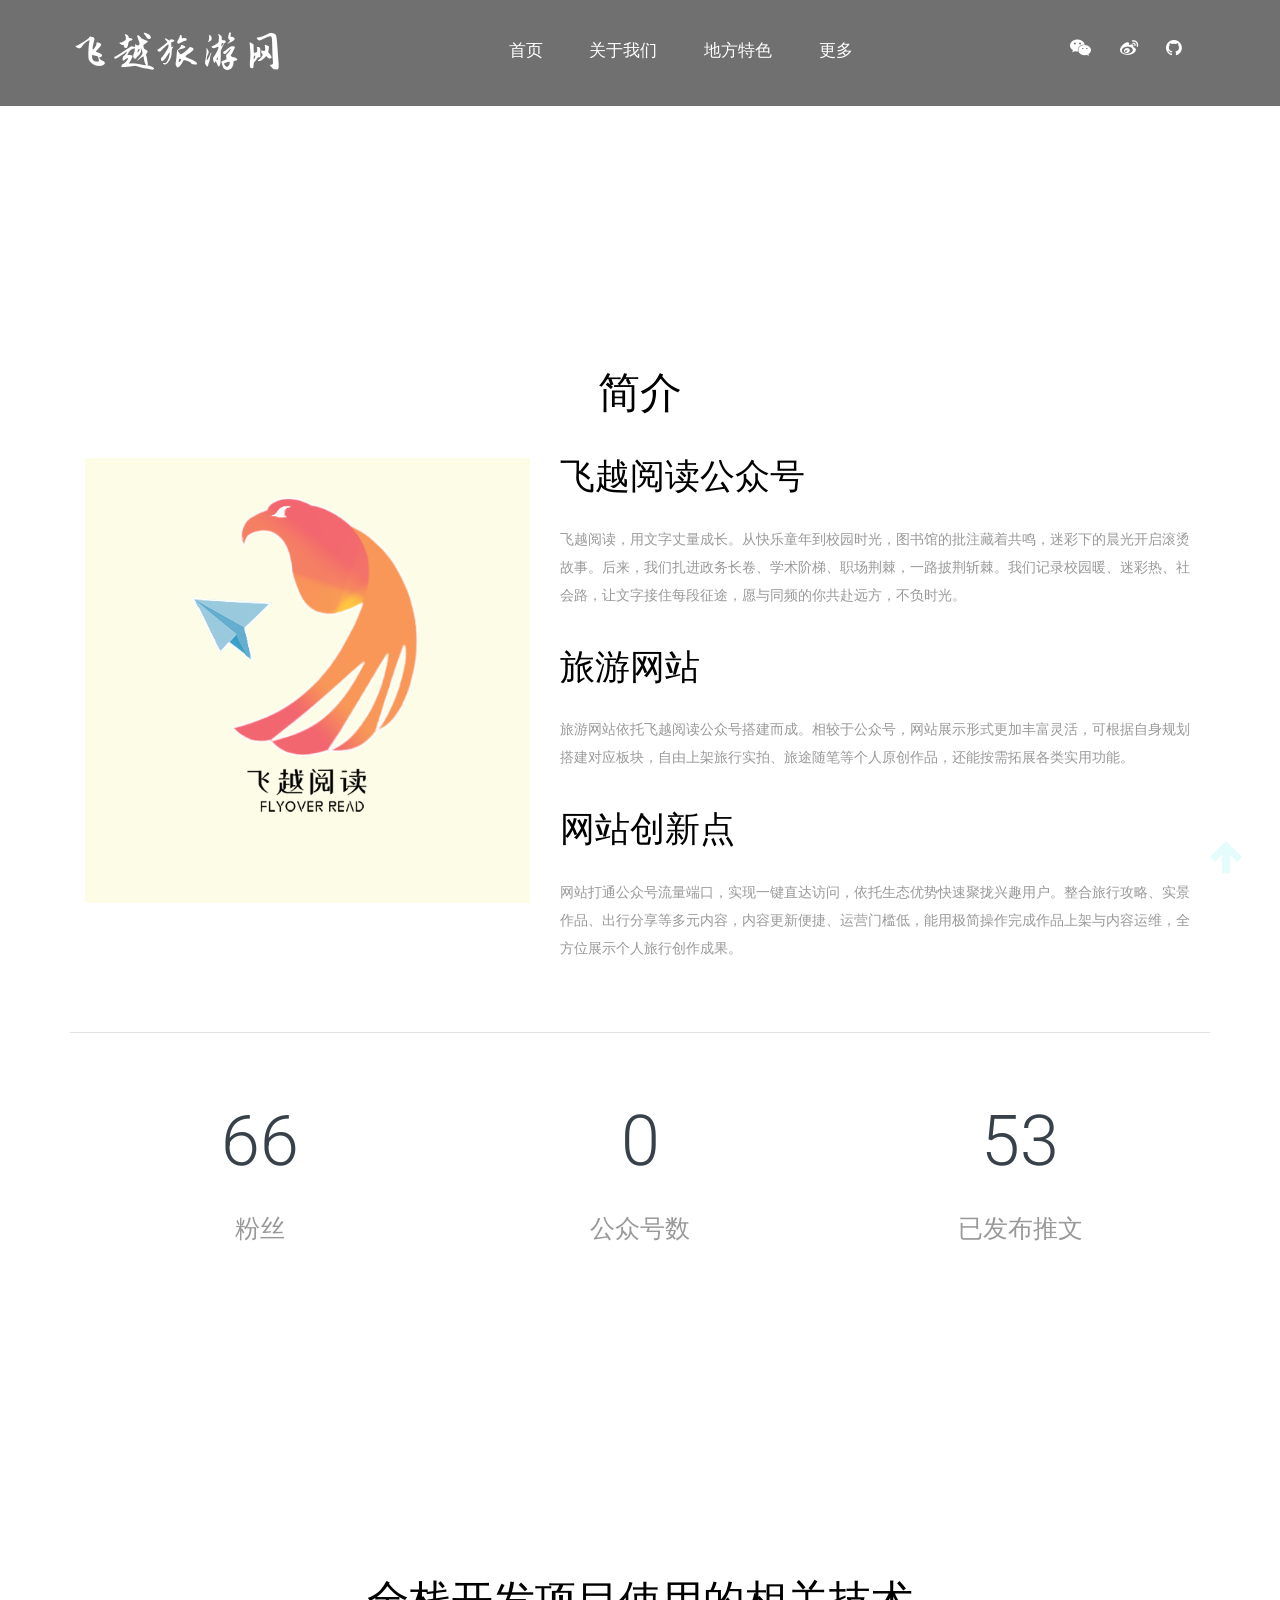
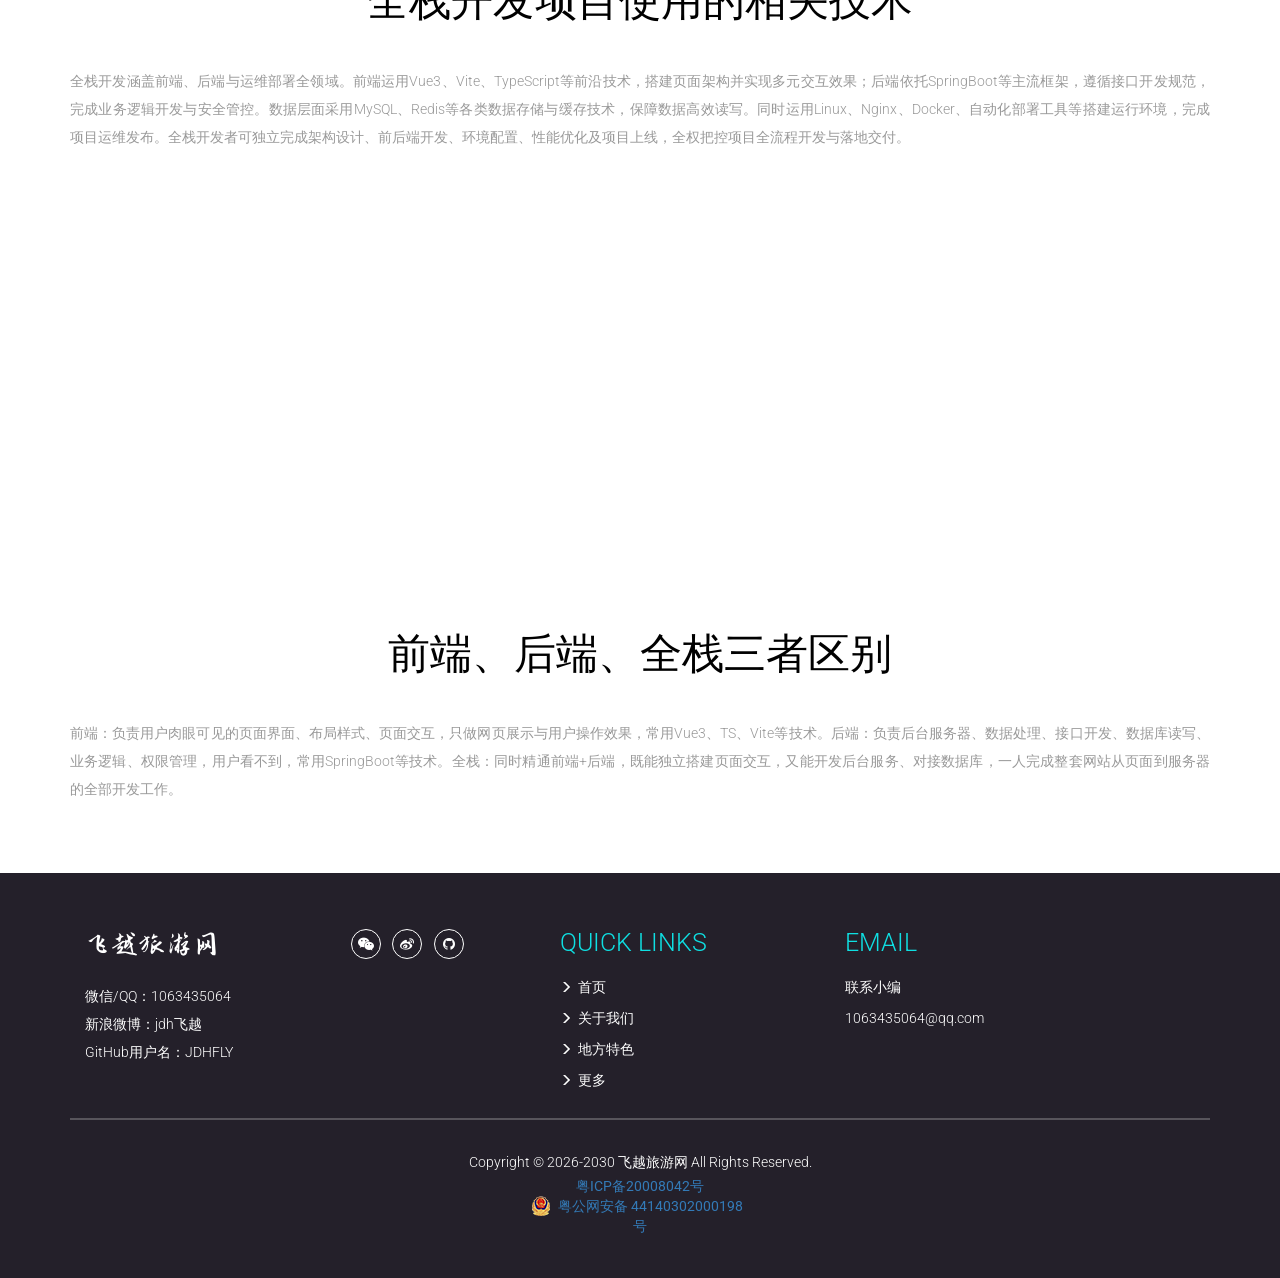
==== about.html @ cc6a749c "first commit" ====
<!DOCTYPE html PUBLIC "-//W3C//DTD HTML 4.01 Transitional//EN" "http://www.w3.org/TR/html4/loose.dtd">
<html lang="en">
<head>
<meta name="viewport" content="width=device-width, initial-scale=1">
<meta http-equiv="Content-Type" content="text/html; charset=UTF-8">
<meta name="keywords" content="" />
<script type="application/x-javascript"> addEventListener("load", function() { setTimeout(hideURLbar, 0); }, false); function hideURLbar(){ window.scrollTo(0,1); } </script>
<!-- Custom Theme files -->
<link href="css/bootstrap.css" type="text/css" rel="stylesheet" media="all">
<link href="css/style.css" type="text/css" rel="stylesheet" media="all">      
<!-- //Custom Theme files -->
<!-- font-awesome icons -->
<link href="css/font-awesome.css" rel="stylesheet"> 
<!-- //font-awesome icons -->
<!-- js -->
<script src="js/jquery-2.2.3.min.js"></script> 
<!-- //js -->
<!-- web-fonts --> 
<link href='http://fonts.googleapis.com/css?family=Roboto:400,100,100italic,300,300italic,400italic,500,500italic,700,700italic,900,900italic' rel='stylesheet' type='text/css'>
<link href="http://fonts.googleapis.com/css?family=Bad+Script" rel="stylesheet">
<!-- //web-fonts --> 
<title>关于我们</title>
</head>
<body>
<!-- banner -->
	<div class="banner about-banner">  
		<div class="header agileinfo-header"><!-- header -->
			<nav class="navbar navbar-default">
				<div class="container">
					<!-- Brand and toggle get grouped for better mobile display -->
					<div class="navbar-header">
						<button type="button" class="navbar-toggle collapsed" data-toggle="collapse" data-target="#bs-example-navbar-collapse-1" aria-expanded="false">
							<span class="sr-only">Toggle navigation</span>
							<span class="icon-bar"></span>
							<span class="icon-bar"></span>
							<span class="icon-bar"></span>
						</button>
						<h1><a href="home.html" class="logo-maoti">飞越旅游网</a></h1>
					</div> 
					<!-- Collect the nav links, forms, and other content for toggling -->
					<div class="collapse navbar-collapse" id="bs-example-navbar-collapse-1">
						<ul class="nav navbar-nav navbar-left"> 
							<li><a href="home.html" class="w3ls-hover">首页</a></li>
							<li><a href="about.html" class="btn w3ls-hover">关于我们</a></li>   
							<li><a href="tours.html" class="btn w3ls-hover">地方特色</a></li>
							<li><a href="more.html" class="btn w3ls-hover">更多</a></li>
						</ul>	   
						<div class="social-icon">
							<a href="https://wx.qq.com/" class="social-button wechat"><i class="fa fa-wechat"></i></a> 
							<a href="https://weibo.com/" class="social-button weibo"><i class="fa fa-weibo"></i></a> 
							<a href="https://github.com/" class="social-button github"><i class="fa fa-github"></i></a>  
						</div> 
						<div class="clearfix"> </div>
					</div><!-- //navbar-collapse --> 
				</div><!-- //container-fluid -->
			</nav>
		</div><!-- //header -->	
		<!-- banner-text -->
		<div class="banner-text"> 
			<div class="container"> 
				<div class="banner-w3lstext">
					<h2></h2>
				</div> 	 
			</div>
		</div>
		<!-- //banner-text -->    
	</div>
	<!-- //banner --> 
	<!-- about -->
	<div class="welcome about">
		<div class="container">  
			<h3 class="agileits-title">简介</h3>
			<div class="about-grids"> 
				<div class="col-md-5 welcome-w3right">
					<img src="images/logo32.png" class="img-responsive" alt="" />
				</div>
				<div class="col-md-7 welcome-w3left">
					<h4>飞越阅读公众号</h4>
					<p>飞越阅读，用文字丈量成长。从快乐童年到校园时光，图书馆的批注藏着共鸣，迷彩下的晨光开启滚烫故事。后来，我们扎进政务长卷、学术阶梯、职场荆棘，一路披荆斩棘。我们记录校园暖、迷彩热、社会路，让文字接住每段征途，愿与同频的你共赴远方，不负时光。</p> <br> <br>
					<h4>旅游网站</h4>
					<p>旅游网站依托飞越阅读公众号搭建而成。相较于公众号，网站展示形式更加丰富灵活，可根据自身规划搭建对应板块，自由上架旅行实拍、旅途随笔等个人原创作品，还能按需拓展各类实用功能。</p>  <br> <br>
                    <h4>网站创新点</h4>
					<p>网站打通公众号流量端口，实现一键直达访问，依托生态优势快速聚拢兴趣用户。整合旅行攻略、实景作品、出行分享等多元内容，内容更新便捷、运营门槛低，能用极简操作完成作品上架与内容运维，全方位展示个人旅行创作成果。</p>
				</div> 
				<div class="clearfix"></div>
			</div>
		</div>
	</div>
	<!-- //about -->
	<!-- statistics -->
	<div class="container">
		<div class="stats welcome"> 
			<div class="col-xs-4 col-md-4 agileinfo_stats_grid">
				<h4 class="counter">114</h4>
				<h5>粉丝</h5>
			</div>
			<div class="col-xs-4 col-md-4 agileinfo_stats_grid">
				<h4 class="counter">1</h4>
				<h5>公众号数</h5>
			</div>
			<div class="col-xs-4 col-md-4 agileinfo_stats_grid">
				<h4 class="counter">93</h4>
				<h5>已发布推文</h5>
			</div> 
			<div class="clearfix"> </div> 
			<!-- Stats-Number-Scroller-Animation-JavaScript -->
			<script src="js/waypoints.min.js"></script> 
			<script src="js/counterup.min.js"></script> 
			<script>
				jQuery(document).ready(function( $ ) {
					$('.counter').counterUp({
						delay: 10,
						time: 1000
					});
				});
			</script>
			<!-- //Stats-Number-Scroller-Animation-JavaScript --> 
		</div>
	</div>
	<!-- //statistics -->
	<!-- about-features -->
	<div class="slid about-slid">
		<div class="container">
			<h3>全栈开发知识体系解析</h3>
		</div>
	</div>
	<!-- //about-features -->
	<!-- team -->
<div class="section-unified">
	<div class="container">
		<h3 class="section-title">全栈开发项目使用的相关技术</h3> 
		<p class="section-desc">全栈开发涵盖前端、后端与运维部署全领域。前端运用Vue3、Vite、TypeScript等前沿技术，搭建页面架构并实现多元交互效果；后端依托SpringBoot等主流框架，遵循接口开发规范，完成业务逻辑开发与安全管控。数据层面采用MySQL、Redis等各类数据存储与缓存技术，保障数据高效读写。同时运用Linux、Nginx、Docker、自动化部署工具等搭建运行环境，完成项目运维发布。全栈开发者可独立完成架构设计、前后端开发、环境配置、性能优化及项目上线，全权把控项目全流程开发与落地交付。</p>
	</div>
</div>
<!-- //team -->  

<!-- slid -->
<div class="section-unified bg-section">
	<div class="container">
		<h3 class="section-title">全栈开发的未来发展趋势</h3> 
		<p class="section-desc">全栈开发正经历由AI驱动的深刻变革，核心趋势包括AI原生开发全面落地、元框架主导全栈融合及工程化全面AI化 。AI已从代码补全进化为全流程自主开发工具，AI Agent成为主流架构，开发者角色从"码农"转向"AI指挥家"，项目周期大幅缩短 。前端领域，React 19 + Next.js 15凭借Server Components与Server Actions成为全栈首选，Vue 3.4+与Svelte 5三足鼎立 ；后端则呈现Serverless化与全栈类型安全趋势，TypeScript贯穿数据库、API到前端，Prisma、tRPC等工具消除运行时错误 。同时，国产信创全栈适配成为关键方向，金融、能源等行业已将信创兼容性列为硬性条款，覆盖范围正向普通商业领域渗透 。未来，AI工具将成为开发者标配，开发门槛持续降低，但人机协作模式仍是核心——AI负责执行生成，人类主导创意决策 。</p>
	</div> 
</div>
<!-- //slid -->

<!-- newsletter -->
<div class="section-unified">
	<div class="container">
		<h3 class="section-title">前端、后端、全栈三者区别</h3>
		<p class="section-desc">前端：负责用户肉眼可见的页面界面、布局样式、页面交互，只做网页展示与用户操作效果，常用Vue3、TS、Vite等技术。后端：负责后台服务器、数据处理、接口开发、数据库读写、业务逻辑、权限管理，用户看不到，常用SpringBoot等技术。全栈：同时精通前端+后端，既能独立搭建页面交互，又能开发后台服务、对接数据库，一人完成整套网站从页面到服务器的全部开发工作。</p>
	</div> 
</div>
	<!-- footer start here --> 
	<div class="footer-agile">
		<div class="container">
			<div class="footer-agileinfo"> 
				<div class="col-md-5 col-sm-5 footer-wthree-grid"> 
					<div class="agileits-w3layouts-tweets">  
						<h5><a href="home" class="logo-maoti">飞越旅游网</a></h5> 
						<div class="social-icon footerw3ls">
							<a href="https://wx.qq.com/" class="social-button wechat"><i class="fa fa-wechat"></i></a> 
							<a href="https://weibo.com/" class="social-button weibo"><i class="fa fa-weibo"></i></a> 
							<a href="https://github.com/" class="social-button github"><i class="fa fa-github"></i></a>  
						</div>
					</div>
					<p>微信/QQ：1063435064</p>
                    <p>新浪微博：jdh飞越</p>
                    <p>GitHub用户名：JDHFLY</p>
				</div> 
				<div class="col-md-3 col-sm-3 footer-wthree-grid">
					<h3>Quick Links</h3>
					<ul>
						<li><a href="home.html"><span class="glyphicon glyphicon-menu-right"></span>首页</a></li>
						<li><a href="about.html"><span class="glyphicon glyphicon-menu-right"></span>关于我们</a></li> 
						<li><a href="tours.html"><span class="glyphicon glyphicon-menu-right"></span>地方特色</a></li>
						<li><a href="more.html"><span class="glyphicon glyphicon-menu-right"></span>更多</a></li>
					</ul>
				</div> 	 
				<div class="col-md-4 col-sm-4 footer-wthree-grid">
					<h3>Email</h3>
					<ul>
						<li>联系小编</li> 
						<li><a href="mailto:1063435064@qq.com"> 1063435064@qq.com</a></li>
					</ul>
				</div>
				<div class="clearfix"> </div>		
			</div>
			<div class="copy-right"> 
				<p>Copyright &copy; 2026-2030 飞越旅游网 All Rights Reserved.</p>
				<a href="http://beian.miit.gov.cn">粤ICP备20008042号</a>
				<div style="width:218px;margin:0 auto;">
				<a target="_blank" href="http://www.beian.gov.cn/portal/registerSystemInfo?recordcode=44140302000198"><img src="images/beian.png" style="float:left;"/>粤公网安备 44140302000198号</a>
			</div>
			</div>
		</div>
	</div> 
	<!-- //footer end here -->  
	<!-- start-smooth-scrolling -->
	<script type="text/javascript" src="js/move-top.js"></script>
	<script type="text/javascript" src="js/easing.js"></script>	
	<script type="text/javascript">
			jQuery(document).ready(function($) {
				$(".scroll").click(function(event){		
					event.preventDefault();
			
			$('html,body').animate({scrollTop:$(this.hash).offset().top},1000);
				});
			});
	</script>
	<!-- //end-smooth-scrolling -->	
	<!-- smooth-scrolling-of-move-up -->
	<script type="text/javascript">
		$(document).ready(function() {
			/*
			var defaults = {
				containerID: 'toTop', // fading element id
				containerHoverID: 'toTopHover', // fading element hover id
				scrollSpeed: 1200,
				easingType: 'linear' 
			};
			*/
			
			$().UItoTop({ easingType: 'easeOutQuart' });
			
		});
	</script>
	<!-- //smooth-scrolling-of-move-up -->   
	<!-- Bootstrap core JavaScript
    ================================================== -->
    <!-- Placed at the end of the document so the pages load faster -->
    <script src="js/bootstrap.js"></script>
</body>
</html>
---- css/style.css ----
@import url('https://fonts.googleapis.com/css2?family=Zhi+Mang+Xing&display=swap');

/*-- 毛体/草书字体 --*/
.logo-maoti {
    font-family: 'Zhi Mang Xing', 'STXingkai', 'KaiTi', '楷体', cursive;
    font-style: normal !important;
    font-weight: normal !important;
    letter-spacing: 0.08em;
}
/*-- //毛体/草书字体 --*/
body{
	margin:0;
	font-family: 'Roboto', sans-serif;
	background: #fff;
}
body a{ 
	-webkit-transition: 0.5s all;
	-moz-transition: 0.5s all;
	-o-transition: 0.5s all;
	-ms-transition: 0.5s all;
	transition: 0.5s all;
	text-decoration:none;
}
h1,h2,h3,h4,h5,h6{
	margin:0;
	font-family: 'Bad Script', cursive;
}
p{
	margin:0; 
}
ul,label{
	margin:0;
	padding:0;
}
body a:hover{
	text-decoration:none;
}
/*-- banner --*/ 
.banner{ 
	background:url(../images/2.jpg)no-repeat center bottom;
	-webkit-background-size:cover; 
	-moz-background-size:cover; 
	-o-background-size:cover;
	-ms-background-size:cover; 	
	background-size:cover; 
	min-height: 790px;
	position:relative;
} 
/*-- header --*/
.header { 
    width: 100%;
    padding: 1.5em 0;
    background: rgba(0, 0, 0, 0.56);
	
}
.header nav.navbar.navbar-default {
    background: transparent;
    margin: 0;
	z-index: 9999;
	border: none;
}
.header ul.nav.navbar-nav.navbar-left {
    margin-left: 18%;; 
}
.header ul.nav.navbar-nav{ 
	padding-top:1.3em;
}
.header .navbar-nav { 
    text-align: center;
    display: inline-block;
}
.header .navbar-header h1{
    font-size: 3.2em;
    line-height: inherit;
    font-weight: normal;
}
.navbar-header h1 a {
    color: #fff;
    text-decoration: none;
	display: inline-block;
}
.navbar-header h1 a span {
    font-size: .5em;
    font-weight: 100;
    font-style: initial;
}
/*-- top-nav --*/ 
.header .navbar-nav li { 
	float: none;
    display: inline-block;
	margin:0 1.5em;
}
.header .nav.navbar-nav.navbar-left li a {
    color: #fff !important;
    font-size: 1.2em;
    padding: 0;
    position: relative; 
    -webkit-transition: 0.5s all;
    -moz-transition: 0.5s all;
    -o-transition: 0.5s all;
    -ms-transition: 0.5s all;
    transition: 0.5s all;
    text-decoration: none;
	font-weight: 300;
}
.header .nav.navbar-nav.navbar-left li  a:hover,.nav.navbar-nav.navbar-left li.open  a.dropdown-toggle,.nav.navbar-nav.navbar-left li  a.active {
    color: #0fdfe2 !important;
	outline: none;
} 
.w3ls-hover:after {
	-webkit-backface-visibility: hidden;
	-moz-backface-visibility: hidden; 
	backface-visibility: hidden;
	border: 1px solid rgba(255, 255, 255, 0);
	bottom: -3px;
	content: " ";
	display: block;
	margin: 0 auto;
	position: relative;
	-webkit-transition: all 280ms ease-in-out;
	-moz-transition: all 280ms ease-in-out;
	-o-transition: all 280ms ease-in-out;
	-ms-transition: all 280ms ease-in-out;
	transition: all 280ms ease-in-out;
	width: 0;
}

.w3ls-hover:hover:after,.navbar-default .navbar-nav li a.active:after {
	-webkit-backface-visibility: hidden;
	backface-visibility: hidden;
	border-color: #0fdfe2;
	-webkit-transition: width 350ms ease-in-out;
	-moz-transition: width 350ms ease-in-out;
	-o-transition: width 350ms ease-in-out;
	-ms-transition: width 350ms ease-in-out;
	transition: width 350ms ease-in-out;
	width: 100%;
} 
.header .nav.navbar-nav.navbar-left li a.dropdown-toggle { 
    color:#fff; 
	border: none;
} 
.header .nav.navbar-nav.navbar-left li.open a.dropdown-toggle ,.navbar-default .navbar-nav > .open > a, .navbar-default .navbar-nav > .open > a:hover, .navbar-default .navbar-nav > .open > a:focus {
    color:#0fdfe2;
    background: none; 
}
.header ul.dropdown-menu {
    background: transparent;
    border-color: #909090;
	-moz-animation: fadeInDown .3s ease-in;
    -webkit-animation: fadeInDown .3s ease-in;
	-o-animation: fadeInDown .3s ease-in;
	-ms-animation: fadeInDown .3s ease-in;
    animation: fadeInDown .3s ease-in;
	background: #29232b; 
	top:163%;
	min-width: 135px;
} 
.header .navbar-nav > li > .dropdown-menu li {
    display: block;
    margin: 1em 0;
}  
.header .nav.navbar-nav.navbar-left li ul.dropdown-menu li a {
    font-size: 1em;
    text-align: center; 
    font-weight: 300;
} 
.header .dropdown-menu > li > a:hover, .dropdown-menu > li > a:focus { 
    background-color: transparent;
} 
/*-- //top-nav --*/  
/*-- social-icons --*/ 
.social-icon.navbar-left{ 
    margin: 0;
}
.social-icon {
    float: right;
    margin-top:0.8em;
}
.social-icon a {
    font-size: 1.3em;
    color: #fff;
    margin: 0 .7em;
    display: inline-block;
    text-align: center;
	line-height: 2.2em;
} 
.social-icon a:hover {
    color: #0fdfe2;
	-webkit-transform: scale(1.3);
	-moz-transform: scale(1.3);
	-o-transform: scale(1.3);
	-ms-transform: scale(1.3);
    transform: scale(1.3);
}
/*-- //social-icons --*/ 
/*-- banner-text --*/ 
.banner-text {
    margin-top: 15em;
}
.banner-w3lstext {
    padding: 1em;
	text-align: center;
}
.banner-w3lstext h2 ,.banner-w3lstext h3{
    font-size: 3em;
    color: #fff; 
	text-align: center;
	font-family: 'Bad Script', cursive;
} 
.banner-w3lstext p {
    font-size: 1.1em;
    color: #fff;
    text-align: center; 
    width: 55%;
    margin: 2em auto 0;
} 
/*-- //banner --*/ 
/*-- welcome --*/ 
.welcome,.services,.slid,.newsletter,.codes{
	padding:5em 0;
}
h3.agileits-title {
    font-size: 3em;
    color: #000;
    text-align: center;
    margin-bottom: 1em;
}
.welcome h4 {
    font-size: 2.5em;
    font-weight: 300;
    color: #000;
    margin-bottom: 0.8em;
} 
p {
    font-size: 1em;
    color: #999;
    line-height: 2em;
    font-weight: 300;
}
/*-- //welcome --*/

/*-- spot info --*/
.spot-info {
    margin-top: 1.5em;
    padding: 1em 0;
    border-top: 1px dashed #ccc;
    border-bottom: 1px dashed #ccc;
}
.info-item {
    display: inline-block;
    margin-right: 1.5em;
    font-size: 0.9em;
    color: #666;
}
.info-item i {
    color: #0fdfe2;
    margin-right: 0.4em;
}
.spot-tags {
    margin-top: 1em;
}
.spot-tags .tag {
    display: inline-block;
    padding: 0.3em 0.8em;
    margin: 0 0.5em 0.5em 0;
    background: #f6f7fb;
    border: 1px solid #e0e0e0;
    border-radius: 20px;
    font-size: 0.85em;
    color: #555;
}
.spot-btn {
    display: inline-block;
    margin-top: 1.5em;
    padding: 0.6em 2em;
    background: #0fdfe2;
    color: #fff;
    border-radius: 25px;
    font-size: 0.95em;
    text-decoration: none;
    transition: 0.3s all;
}
.spot-btn:hover {
    background: #f30d60;
    color: #fff;
}
/*-- //spot info --*/ 
/*-- albums --*/
.wthree-almubimg {
    background: url(../images/img2.jpg)no-repeat center;
    background-size: cover;
    min-height: 374px;
    -webkit-transition: all 3s;
    -moz-transition: all 3s;
    -o-transition: all 3s;
    transition: all 3s;
    display: block;
}
.welcome-img {
    background: url(../images/img1.jpg)no-repeat center;
    background-size: cover;
    min-height: 374px;
    -webkit-transition: all 3s;
    -moz-transition: all 3s;
    -o-transition: all 3s;
    transition: all 3s;
    display: block;
} 
.albums-right,.albums1-left{ 
    background: #f6f7fb;
    padding: 6em 6em;
    transition: 0.5s all;
    -webkit-transition: 0.5s all;
    -moz-transition: 0.5s all;
    -o-transition: 0.5s all;
    -ms-transition: 0.5s all;
}
.wthree-almubimg.wthree1-almubimg {
    background: url(../images/img3.jpg)no-repeat center;
    background-size: cover;
}
.albums-left, .albums1-right {
    padding: 0;
}
.albums1-right {
    float: right;
}
.albums h4 {
    font-size: 2.5em;
    font-weight: 300;
    color: #000;
    margin-bottom: 0.8em;
}
/*-- //albums --*/
/*-- services --*/ 
.w3agile-servs-img {
    width: 180px;
    height: 180px;
    text-align: center;
    border: 5px solid #0fdfe2;
    -webkit-transition: all 0.3s;
    -moz-transition: all 0.3s;
    -o-transition: all 0.3s;
    -ms-transition: all 0.3s;
    transition: all 0.3s;
    background: #f6f7fb;
	-webkit-border-radius: 50%;
	-moz-border-radius: 50%;
	-o-border-radius: 50%;
	-ms-border-radius: 50%;
    border-radius: 50%;
    margin: 0 auto;
}
.w3agile-servs-img:hover {
    border-color: #f30d60;
}
.w3agile-servs-img .icon-holder {
    position: relative;
    top: 58px;
    display: inline-block;
    margin-bottom: 1em;
    -webkit-transition: all 0.3s;
    -moz-transition: all 0.3s;
    -o-transition: all 0.3s;
    -ms-transition: all 0.3s;
    transition: all 0.3s;
    border-radius: 100%;
    color: #f30d60;
    font-size: 2.5em;
}
.w3agile-servs-img .mission {
    position: relative;
    top: 57px;
    -webkit-transition: all 600ms cubic-bezier(0.68, -0.55, 0.265, 1.55);
	-moz-transition: all 600ms cubic-bezier(0.68, -0.55, 0.265, 1.55);
	-ms-transition: all 600ms cubic-bezier(0.68, -0.55, 0.265, 1.55);
	-o-transition: all 600ms cubic-bezier(0.68, -0.55, 0.265, 1.55);
    transition: all 600ms cubic-bezier(0.68, -0.55, 0.265, 1.55);
    color: #0fdfe2;
    font-size: 1.5em;
    opacity: 0;
}
.w3agile-servs-img .description {
    width: 80%;
    margin: 0 auto;
    opacity: 0;
    -webkit-transition: all 600ms cubic-bezier(0.68, -0.55, 0.265, 1.55);
	-moz-transition: all 600ms cubic-bezier(0.68, -0.55, 0.265, 1.55);
	-o-transition: all 600ms cubic-bezier(0.68, -0.55, 0.265, 1.55);
	-ms-transition: all 600ms cubic-bezier(0.68, -0.55, 0.265, 1.55);
    transition: all 600ms cubic-bezier(0.68, -0.55, 0.265, 1.55);
    -webkit-transform: scale(0);
	-moz-transform: scale(0);
	-o-transform: scale(0);
    -ms-transform: scale(0); 
    transform: scale(0);
    color: #9e9e9e;
}
.w3agile-servs-img:hover .icon-holder {
    top: 23px;
}
.w3agile-servs-img:hover .mission {
    top: -8px;
    opacity: 1;
}
.w3agile-servs-img:hover .description {
    opacity: 1;
    -webkit-transform: scale(1);
	-moz-transform: scale(1);
    -ms-transform: scale(1);
	-o-transform: scale(1); 
    transform: scale(1);
}
/*-- //services --*/
/*-- slid --*/
.slid {
    background: url(../images/2.jpg)no-repeat center fixed;
    background-size: cover; 
    text-align: center;
}
.slid h4 {
    font-size: 3em;
    color: #fff;
    margin-bottom: 1em;
}
.slid p {
    color: #fff;
    width: 65%;
    margin: 0 auto;
} 
/*-- //slid --*/
/*-- newsletter --*/
.newsletter {
    text-align: center;
}
.newsletter form {
    margin-top: 1.2em;
    width: 70%;
    margin: 2em auto 0;
}
.newsletter input[type="text"] {
    width: 86%;
    padding: .8em;
    font-size: 1em;
    float: left;
    color: #999;
    outline: none;
    border: 1px solid #999;
    border-right: none;
    background: none;
    -webkit-appearance: none;
    -webkit-transition: 0.5s all;
    -moz-transition: 0.5s all;
    transition: 0.5s all;
}
.newsletter input[type="submit"] {
    float: left;
    color: #999;
    font-size: 1em;
    outline: none;
    padding: .8em 1.7em;
    border: 1px solid #999;
    -webkit-transition: 0.5s all;
    -moz-transition: 0.5s all;
    transition: 0.5s all;
    -webkit-appearance: none;
    background: none;
}
.newsletter form:hover input[type="text"] {
    border-color: #f30d60;
}
.newsletter form:hover input[type="submit"] {
    border-color: #f30d60;
    background: #f30d60;
	color:#fff
} 
/*-- //newsletter --*/
/*-- footer start here --*/ 
.footer-agile {
    background-color: #24202a;
	padding: 4em 0 3em;
} 
.footer-wthree-grid:nth-child(1) {
    padding-right: 4em;
} 
.agileits-w3layouts-tweets h5 {
    font-size: 2em;
    color: #fff;
    margin-bottom: 0.8em;
    display: inline-block;
} 
.agileits-w3layouts-tweets h5 a{
	color: #fff;
	text-decoration:none;
} 
.footer-wthree-grid ul {
    padding: 0px;
    list-style: none;
}
.footer-wthree-grid ul li {
    margin-top: 0.8em;
    font-size: 1em;
    color: #fff;
    font-weight: 300;
} 
.footer-wthree-grid ul li a {
    color: #fff;
    font-size: 1em;
	-webkit-transition: 0.5s all;
    -moz-transition: 0.5s all;
    transition: 0.5s all;
} 
.footer-wthree-grid ul li a:hover,.ftr-text p a:hover {
    color:#0fdfe2;
} 
.footer-wthree-grid p { 
    color: #fff; 
}   
.footer-wthree-grid h3 {
    font-size: 1.8em;
    color: #0fdfe2;
    margin-bottom: 0.8em;
    font-family: 'Roboto', sans-serif;
    font-weight: 300;
    text-transform: uppercase;
}
.footer-wthree-grid span{
    margin-right: 6px;
	font-size: .85em;
} 
.social-icon.footerw3ls {
    margin: 0 1.5em 0 0;
}
.social-icon.footerw3ls a {
    width: 30px;
    height: 30px;
    margin: 0 .3em;
    border: 1px solid #fff;
    font-size: 1em; 
	-webkit-border-radius: 50%;
	-moz-border-radius: 50%; 
	border-radius: 50%; 
}
/*-- //footer end here --*/
.copy-right p {
    color: #fff;
    text-align: center;
    margin-top: 2em;
    padding-top: 2em;
    border-top: 2px solid rgba(255, 255, 255, 0.23);
}
.copy-right a {
    color: #337ab7;
    display:block;
    text-align: center;
}
a:hover {
    color: #0fdfe2;
}
.copy-right p a {
    color: #0fdfe2;
	-webkit-transition:.5s all;
	-moz-transition:.5s all;
	-o-transition:.5s all;
	-ms-transition:.5s all;
	transition:.5s all;
}
.copy-right p a:hover{
    color:#fff;
}
/*-- slider-up-arrow --*/
#toTop {
	display: none;
	text-decoration: none;
	position: fixed;
	bottom: 3%;
	right: 3%;
	overflow: hidden;
	width: 32px;
	height: 32px;
	border: none;
	text-indent: 100%;
	background: url("../images/move-up.png") no-repeat 0px 0px;
}
#toTopHover {
	width: 32px;
	height: 32px;
	display: block;
	overflow: hidden;
	float: right;
	opacity: 0;
	-moz-opacity: 0;
	filter: alpha(opacity=0);
}
/*-- //slider-up-arrow --*/ 
/*-- about --*/
.banner.about-banner .banner-text {
    margin-top: 4em;
}
.banner.about-banner {
    min-height: 300px;
}
.stats.welcome {
    border-top: 1px solid #e2e2e2;
}
.agileinfo_stats_grid {
    text-align: center;
}
.agileinfo_stats_grid h4.counter {
    font-size: 5em;
    font-family: 'Roboto', sans-serif;
    color: #38414a;
    font-weight: 300;
    margin-bottom: 0.5em;
}
.agileinfo_stats_grid h5 {
    font-size: 1.8em;
    color: #999;
}
.about-slid h3 {
    font-size: 2em;
    color: #fff;
    text-align: center;
    letter-spacing: 2px;
    width: 80%;
    margin: 0 auto;
    line-height: 2em;
}  
/*-- team --*/ 
.ch-item {
	width: 100%;
	height: 100%;
	position: relative;
	cursor: default;
	-webkit-box-shadow:inset 0 0 0 0 rgba(116, 94, 197, 0.4), inset 0 0 0 16px rgba(255,255,255,0.6), 0 1px 2px rgba(0,0,0,0.1);
	-moz-box-shadow:inset 0 0 0 0 rgba(116, 94, 197, 0.4), inset 0 0 0 16px rgba(255,255,255,0.6), 0 1px 2px rgba(0,0,0,0.1);
	-o-box-shadow:inset 0 0 0 0 rgba(116, 94, 197, 0.4), inset 0 0 0 16px rgba(255,255,255,0.6), 0 1px 2px rgba(0,0,0,0.1);
	-ms-box-shadow:inset 0 0 0 0 rgba(116, 94, 197, 0.4), inset 0 0 0 16px rgba(255,255,255,0.6), 0 1px 2px rgba(0,0,0,0.1);
	box-shadow:inset 0 0 0 0 rgba(116, 94, 197, 0.4), inset 0 0 0 16px rgba(255,255,255,0.6), 0 1px 2px rgba(0,0,0,0.1);
	-webkit-transition: all 0.4s ease-in-out;
	-moz-transition: all 0.4s ease-in-out;
	-o-transition: all 0.4s ease-in-out;
	-ms-transition: all 0.4s ease-in-out;
	transition: all 0.4s ease-in-out; 
}
.ch-img-1 {
    background: url(../images/t3.jpg) center top;
}
.ch-img-2 { 
	background:url(../images/t4.jpg) center top;
}
.ch-img-3 { 
	background:url(../images/t5.jpg) -9px 0px;
	background-size: cover;
}
.ch-img-4 { 
	background:url(../images/t6.jpg) -45px -15px;
}
.ch-info {
	position: absolute;
	width: 100%;
	height: 100%;
	opacity: 0;
	-webkit-transition: all 0.4s ease-in-out;
	-moz-transition: all 0.4s ease-in-out;
	-o-transition: all 0.4s ease-in-out;
	-ms-transition: all 0.4s ease-in-out;
	transition: all 0.4s ease-in-out;
	-webkit-transform: scale(0);
	-moz-transform: scale(0);
	-o-transform: scale(0);
	-ms-transform: scale(0);
	transform: scale(0);	
	-webkit-backface-visibility: hidden; /*for a smooth font */
}
.ch-info h3 {
    color: #fff; 
    position: relative;
    letter-spacing: 1px;
    font-size: 1.8em;
    padding: 43px 0 0 0;   
}
.ch-info p {
    color: #fff;
    padding: 10px 5px 0;
    font-style: italic;
    margin: 15px 30px 0;
    font-size: 1em;
    border-top: 1px solid rgba(255,255,255,0.5);
}
.ch-item:hover {
	-webkit-box-shadow: inset 0 0 0 110px rgba(7, 213, 216, 0.82), inset 0 0 0 16px rgba(255,255,255,0.8), 0 1px 2px rgba(0,0,0,0.1);
    -moz-box-shadow: inset 0 0 0 110px rgba(7, 213, 216, 0.82), inset 0 0 0 16px rgba(255,255,255,0.8), 0 1px 2px rgba(0,0,0,0.1);
	-o-box-shadow: inset 0 0 0 110px rgba(7, 213, 216, 0.82), inset 0 0 0 16px rgba(255,255,255,0.8), 0 1px 2px rgba(0,0,0,0.1);
	-ms-box-shadow: inset 0 0 0 110px rgba(7, 213, 216, 0.82), inset 0 0 0 16px rgba(255,255,255,0.8), 0 1px 2px rgba(0,0,0,0.1);
	box-shadow: inset 0 0 0 110px rgba(7, 213, 216, 0.82), inset 0 0 0 16px rgba(255,255,255,0.8), 0 1px 2px rgba(0,0,0,0.1);
}
.ch-item:hover .ch-info {
	opacity: 1;
	-webkit-transform: scale(1);
	-moz-transform: scale(1);
	-o-transform: scale(1);
	-ms-transform: scale(1);
	transform: scale(1);	
}
.ch-grid {
	margin:0;
	padding: 0;
	list-style: none;
	display: block;
	text-align: center;
	width: 100%;
}
.ch-grid:after,
.ch-item:before {
	content: '';
    display: table;
}
.ch-grid:after {
	clear: both;
}
.ch-grid li.ch-grid-item {
	width: 220px;
	height: 220px;
	display: inline-block;
	margin: 20px;
}
.team ul.social-icons {
    margin-top: 1em;
}
.team ul.social-icons li {
    display: inline-block;
} 
.team ul.social-icons li a{
    font-size: 1em;
    color: #fff;
    line-height: 1.9em;
    border: 1px solid;
	width: 28px;
    height: 28px;
	-webkit-transition:.5s all;
	-moz-transition:.5s all;
	-o-transition:.5s all;
	-ms-transition:.5s all;
	transition:.5s all;
}
.team ul.social-icons li a:hover {
    color: #000;
} 
/*-- //about --*/
/*-- tours --*/ 
.filtr-item {
    padding: 1em;
}
.item-desc {
    background-color: rgba(0,0,0,0.5);
    color: white;
    position: absolute;
    text-transform: uppercase;
    text-align: center;
    padding: 1em;
    z-index: 1;
    bottom: 1em;
    left: 1em;
    right: 1em;
} 
/* Filter controls */
ul.simplefilter {
    text-align: center;
    margin-bottom: 2em;
}
.simplefilter li {
	color: white;
	cursor: pointer;
	display: inline-block;
	text-transform: uppercase;
	padding: 0.8em 2em;
	-webkit-border-radius: 25px;
	-moz-border-radius: 25px;
	-o-border-radius: 25px;
	-ms-border-radius: 25px;
	border-radius: 25px; 
	margin: 0 0.3em;
}
.simplefilter li {
    background-color: #0fdfe2;
}
.simplefilter li.active {
    background-color: #f30d60;
}
.agileits-img a{ 
	display:block;
	overflow:hidden;
	background-color: #000;
}
.agileits-img a img{
    width: 100%;
    -webkit-transition: .5s all;
    -moz-transition: .5s all;
    transition: .5s all; 
}
.agileits-img a:hover img {
    -webkit-transform: scale(1.2);
    -moz-transform: scale(1.2);
    -o-transform: scale(1.2);
    -ms-transform: scale(1.2);
    transform: scale(1.2);
	opacity: 0.5;
}
/*-- tours --*/
/*-- contact --*/
.contact-w3ls-row {
    width: 70%;
    margin: 0 auto;
} 
.contact input[type="text"] {
    width: 48.5%;
    color: #999;
    float: left;
    background: none;
    outline: none;
    font-size: 1em;
    padding: .7em 1em;
    margin-bottom: 1.5em;
    border: solid 1px #999;
    -webkit-appearance: none;
    display: inline-block;
}
.contact input.email {
    float: right;
}
.contact input[type="text"]:hover,.contact input[type="text"]:focus,.contact textarea:hover{
    border-bottom-color: #f30d60;
    border-left-color: #f30d60;
}
.contact textarea {
    resize: none;
    width: 100%;
    background: none;
    color: #999;
    font-size: 1em;
    outline: none;
    padding: .6em .8em;
    border: solid 1px #999;
    min-height: 12em;
    -webkit-appearance: none;
}
.contact input[type="submit"] {
    outline: none;
    color: #fff;
    padding: 0.8em 4em;
    font-size: 1em;
    margin: 1em 0 0 0;
    -webkit-appearance: none;
    background: #0fdfe2;
	border: 2px solid #0fdfe2; 
    -webkit-transition: 0.5s all;
    transition: 0.5s all;
    -moz-transition: 0.5s all;
    width: 100%;
}
.contact input[type="submit"]:hover {
    background: none;
    color: #f30d60;
    border-color: #f30d60;
}
::-webkit-input-placeholder {
	color:#999 !important;
}
:-moz-placeholder { /* Firefox 18- */
	color:#999 !important;
}
::-moz-placeholder {  /* Firefox 19+ */
	color:#999 !important;
}
:-ms-input-placeholder {  
	color:#999 !important;
}
.map iframe {
    width: 100%;
    min-height: 300px;
    border: none;
}
/*-- //contact --*/
/*-- pages --*/
.codes {
    padding: 5em 0;
}
.well {
    font-weight: 300;
    font-size: 14px;
}
.list-group-item {
    font-weight: 300;
    font-size: 14px;
}
li.list-group-item1 {
    font-size: 14px;
    font-weight: 300;
}
.typo p {
    margin: 0;
    font-size: 14px;
    font-weight: 300;
}
.show-grid [class^=col-] {
    background: #fff;
	text-align: center;
	margin-bottom: 10px;
	line-height: 2em;
	border: 10px solid #f0f0f0;
}
.show-grid [class*="col-"]:hover {
	background: #e0e0e0;
}
.grid_3{
	margin-bottom:3em;
}
.xs h3, h3.m_1{
	color:#000;
	font-size:1.7em;
	font-weight:300;
	margin-bottom: 1em;
}
.grid_3 p{
	color: #999;
	font-size: 0.85em;
	margin-bottom: 1em;
	font-weight: 300;
}
.grid_4{
	background:none; 
}
.label {
	font-weight: 300 !important;
	border-radius:4px;
}  
.grid_5{
	background:none; 
}
.grid_5 h3, .grid_5 h2, .grid_5 h1, .grid_5 h4, .grid_5 h5, h3.w3ls-hdg, h3.bars {
	margin-bottom: 1em;
    color: #212121;
    font-weight: bold;
}
.table > thead > tr > th, .table > tbody > tr > th, .table > tfoot > tr > th, .table > thead > tr > td, .table > tbody > tr > td, .table > tfoot > tr > td {
	border-top: none !important;
}
.tab-content > .active {
	display: block;
	visibility: visible;
}
.pagination > .active > a, .pagination > .active > span, .pagination > .active > a:hover, .pagination > .active > span:hover, .pagination > .active > a:focus, .pagination > .active > span:focus {
	z-index: 0;
}
.badge-primary {
	background-color: #03a9f4;
}
.badge-success {
	background-color: #8bc34a;
}
.badge-warning {
	background-color: #ffc107;
}
.badge-danger {
	background-color: #e51c23;
}
.grid_3 p{
	line-height: 2em;
	color: #888;
	font-size: 0.9em;
	margin-bottom: 1em;
	font-weight: 300;
}
.bs-docs-example {
	margin: 1em 0;
}
section#tables  p {
	margin-top: 1em;
}
.tab-container .tab-content {
	border-radius: 0 2px 2px 2px;
	border: 1px solid #e0e0e0;
	padding: 16px;
	background-color: #ffffff;
}
.table td, .table>tbody>tr>td, .table>tbody>tr>th, .table>tfoot>tr>td, .table>tfoot>tr>th, .table>thead>tr>td, .table>thead>tr>th {
	padding: 15px!important;
}
.table > thead > tr > th, .table > tbody > tr > th, .table > tfoot > tr > th, .table > thead > tr > td, .table > tbody > tr > td, .table > tfoot > tr > td {
	font-size: 0.9em;
	color: #999;
	border-top: none !important;
}
.tab-content > .active {
	display: block;
	visibility: visible;
}
.label {
	font-weight: 300 !important;
}
.label {
	padding: 4px 6px;
	border: none;
	text-shadow: none;
}
.alert {
	font-size: 0.85em;
}
h1.t-button,h2.t-button,h3.t-button,h4.t-button,h5.t-button {
	line-height:2em;
	margin-top:0.5em;
	margin-bottom: 0.5em;
}
li.list-group-item1 {
	line-height: 2.5em;
}
.input-group {
	margin-bottom: 20px;
}
.in-gp-tl{
	padding:0;
}
.in-gp-tb{
	padding-right:0;
}
.list-group {
	margin-bottom: 48px;
}
ol {
	margin-bottom: 44px;
}
h2.typoh2{
    margin: 0 0 10px;
} 
.tab-content > .active {
  display: block;
  visibility: visible;
}
.label {
  font-weight: 300 !important;
}
.label {
  padding: 4px 6px;
  border: none;
  text-shadow: none;
}
.nav-tabs {
  margin-bottom: 1em;
} 
h1.t-button,h2.t-button,h3.t-button,h4.t-button,h5.t-button {
	line-height:1.8em;
	margin-top:0.5em;
	margin-bottom: 0.5em;
}
li.list-group-item1 {
  line-height: 2.5em;
}
.input-group {
  margin-bottom: 20px;
}
 .codes .row {
    margin: 0;
}
.in-gp-tl{
	padding:0;
}
.in-gp-tb{
	padding-right:0;
}
.list-group {
  margin-bottom: 48px;
}
ol {
  margin-bottom: 44px;
}
h2.typoh2{
    margin: 0 0 10px;
}
.form-control1, .form-control_2.input-sm{
	border: 1px solid #e0e0e0;
	padding:5px 18px;
	color: #616161;
	background: #fff;
	box-shadow: none !important;
	width: 100%;
	font-size: 0.85em;
	font-weight: 300;
	height: 40px;
	border-radius: 0;
	-webkit-border-radius: 0px;
	-moz-border-radius: 0px;
	-ms-border-radius: 0px;
	-o-border-radius: 0px;
	-webkit-appearance: none;
	outline:none;
}
.control3{
	margin:0 0 1em 0;
}
.codes label {
    font-weight: 400;
}
/*-- icons --*/
.codes a {
    color: #999;
}
.icon-box {
    padding: 8px 15px;
    background:rgba(149, 149, 149, 0.18);
    margin: 1em 0 1em 0;
    border: 5px solid #ffffff;
    text-align: left;
    -moz-box-sizing: border-box;
    -webkit-box-sizing: border-box;
    box-sizing: border-box;
    font-size: 13px;
    transition: 0.5s all;
    -webkit-transition: 0.5s all;
    -o-transition: 0.5s all;
    -ms-transition: 0.5s all;
    -moz-transition: 0.5s all;
    cursor: pointer;
} 
.icon-box:hover {
    background: #5f5f5f;
	transition:0.5s all;
	-webkit-transition:0.5s all;
	-o-transition:0.5s all;
	-ms-transition:0.5s all;
	-moz-transition:0.5s all;
}
.icon-box:hover i.fa {
	color:#fff !important;
}
.icon-box:hover a.agile-icon {
	color:#fff !important;
}
.codes .bs-glyphicons li {
    float: left;
    width: 12.5%;
    height: 115px;
    padding: 10px; 
    line-height: 1.4;
    text-align: center;  
    font-size: 12px;
    list-style-type: none;	
}
.codes .bs-glyphicons .glyphicon {
    margin-top: 5px;
    margin-bottom: 10px;
    font-size: 24px;
}
.codes .glyphicon {
    position: relative;
    top: 1px;
    display: inline-block;
    font-family: 'Glyphicons Halflings';
    font-style: normal;
    font-weight: 400;
    line-height: 1;
    -webkit-font-smoothing: antialiased;
    -moz-osx-font-smoothing: grayscale;
	color: #777;
} 
.codes .bs-glyphicons .glyphicon-class {
    display: block;
    text-align: center;
    word-wrap: break-word;
}
h3.icon-subheading {
	font-size: 28px;
    color: #000 !important;
    margin: 30px 0 15px;
}
.agileits-icons-title {
    text-align: center;
    font-size: 36px;
    color: #ef2e46;
    font-weight: 300;
}
.icons a {
    color: #999;
}
.icon-box i {
    margin-right: 10px !important;
    font-size: 20px !important;
    color: #282a2b !important;
}
.icons .bs-glyphicons li {
    float: left;
    width: 18%;
    height: 115px;
    padding: 10px;
    line-height: 1.4;
    text-align: center;
    font-size: 12px;
    list-style-type: none;
    background:rgba(149, 149, 149, 0.18);
    margin: 1%;
}
.icons .bs-glyphicons .glyphicon {
    margin-top: 5px;
    margin-bottom: 10px;
    font-size: 24px;
	color: #282a2b;
}
.icons .glyphicon {
    position: relative;
    top: 1px;
    display: inline-block;
    font-family: 'Glyphicons Halflings';
    font-style: normal;
    font-weight: 400;
    line-height: 1;
    -webkit-font-smoothing: antialiased;
    -moz-osx-font-smoothing: grayscale;
	color: #777;
} 
.icons .bs-glyphicons .glyphicon-class {
    display: block;
    text-align: center;
    word-wrap: break-word;
}
/*-- //icons --*/
.tab-content > .active {
  display: block;
  visibility: visible;
}
.label {
  font-weight: 300 !important;
}
.label {
  padding: 4px 6px;
  border: none;
  text-shadow: none;
}
.nav-tabs {
  margin-bottom: 1em;
} 
h1.t-button,h2.t-button,h3.t-button,h4.t-button,h5.t-button {
	line-height:1.8em;
	margin-top:0.5em;
	margin-bottom: 0.5em;
}
li.list-group-item1 {
  line-height: 2.5em;
}
.input-group {
  margin-bottom: 20px;
}
 .codes .row {
    margin: 0;
}
.in-gp-tl{
	padding:0;
}
.in-gp-tb{
	padding-right:0;
}
.list-group {
  margin-bottom: 48px;
}
ol {
  margin-bottom: 44px;
}
h2.typoh2{
    margin: 0 0 10px;
}
.form-control1, .form-control_2.input-sm{
	border: 1px solid #e0e0e0;
	padding:5px 18px;
	color: #616161;
	background: #fff;
	box-shadow: none !important;
	width: 100%;
	font-size: 0.85em;
	font-weight: 300;
	height: 40px;
	border-radius: 0;
	-webkit-border-radius: 0px;
	-moz-border-radius: 0px;
	-ms-border-radius: 0px;
	-o-border-radius: 0px;
	-webkit-appearance: none;
	outline:none;
}
.control3{
	margin:0 0 1em 0;
}
.codes label {
    font-weight: 400;
}
@media (max-width:1080px){
.icon-box {
    padding: 8px 9px; 
}
}
@media (max-width:768px){
	.grid_5 {
		padding: 0 0 1em;
	}
	.grid_3 {
		margin-bottom: 0em;
	}
}
@media (max-width:640px){
	h1, .h1, h2, .h2, h3, .h3 {
		margin-top: 0px;
		margin-bottom: 0px;
	}
	.grid_5 h3, .grid_5 h2, .grid_5 h1, .grid_5 h4, .grid_5 h5, h3.hdg, h3.bars {
		margin-bottom: .5em;
	}
	.progress {
		height: 10px;
		margin-bottom: 10px;
	}
	ol.breadcrumb li,.grid_3 p,ul.list-group li,li.list-group-item1 {
		font-size: 14px;
	}
	.breadcrumb {
		margin-bottom: 25px;
	}
	.well {
		font-size: 14px;
		margin-bottom: 10px;
	}
	h2.typoh2 {
		font-size: 1.5em;
	}
	.label {
		font-size: 60%;
	}
	.in-gp-tl {
		padding: 0 1em;
	}
	.in-gp-tb {
		padding-right: 1em;
	}
}
@media (max-width:480px){
	h3.w3ls-hdg {
		font-size: 1.6em;
		margin: 1em 0 0.6em;
	}
	.grid_5 h3, .grid_5 h2, .grid_5 h1, .grid_5 h4, .grid_5 h5, h3.hdg, h3.bars {
		font-size: 1.2em;
	}
	.table h1 {
		font-size: 26px;
	}
	.table h2 {
		font-size: 23px;
	}
	.table h3 {
		font-size: 20px;
	}
	.label {
		font-size: 53%;
	}
	.codes .alert {
		font-size: 0.9em;
		padding: 10px;
	}
	.pagination {
		margin: 20px 0 0px;
	}
	.grid_3.grid_4.w3layouts {
		margin-top: 0;
	}
	.agileits-icons-title {  
		font-size: 30px; 
	}
	h3.icon-subheading {
		font-size: 22px; 
	}
	.icons .bs-glyphicons li { 
		width: 31%; 
	} 
}
@media (max-width: 320px){ 
	.alert,ol.breadcrumb li, .grid_3 p,.well, ul.list-group li, li.list-group-item1,a.list-group-item {
		font-size: 13px;
	}
	.alert {
		padding: 10px;
		margin-bottom: 10px;
	}
	ul.pagination li a {
		font-size: 1em;
		padding: 5px 11px !important;
	}
	.list-group {
		margin-bottom: 10px;
	}
	.well {
		padding: 10px;
	}
	.table > thead > tr > th, .table > tbody > tr > th, .table > tfoot > tr > th, .table > thead > tr > td, .table > tbody > tr > td, .table > tfoot > tr > td {
		font-size: 0.81em;
	}
	.table td, .table>tbody>tr>td, .table>tbody>tr>th, .table>tfoot>tr>td, .table>tfoot>tr>th, .table>thead>tr>td, .table>thead>tr>th {
		padding: 13px!important;
	}
	.codes .row {
		margin: 0;
	}
	.agileits-icons-title { 
		font-size: 25px;
	}
	h3.icon-subheading {
		font-size: 18px;
		margin: 21px 0 12px;
	}
}
/*-- //pages --*/  
/*-- responsive-design --*/
@media(max-width:1440px){
.albums-right, .albums1-left { 
    padding: 8em 6em; 
} 
}
@media(max-width:1366px){
.wthree-almubimg, .welcome-img { 
    min-height: 402px; 
}
} 
@media(max-width:1080px){
.social-icon a { 
    margin: 0 .4em; 
}
.header ul.nav.navbar-nav.navbar-left{
    margin-left: 14%;
}
.banner-w3lstext p { 
    width: 65%; 
}
.banner { 
    min-height: 700px; 
}
.banner-text {
    margin-top: 13em;
}
.albums-right, .albums1-left {
    padding: 8em 4em;
} 
.newsletter input[type="text"] {
    width: 83%;
} 
.banner-w3lstext h2, .banner-w3lstext h3 {
    font-size: 2.7em; 
}
.banner.about-banner {
    min-height: 270px;
}
.banner.about-banner .banner-text {
    margin-top: 3.5em;
}
.agileinfo_stats_grid h4.counter {
    font-size: 4.5em; 
}
} 
@media(max-width:991px){
.header .navbar-header h1 {
    font-size: 2.8em; 
} 
.header .navbar-nav li { 
    margin: 0 1em;
}
.header ul.nav.navbar-nav.navbar-left{
    margin-left: 5%;
}
.banner-w3lstext p {
    width: 80%;
}
.welcome-w3right {
    margin-top: 1em;
}
.albums-right, .albums1-left {
    padding: 5em 4em;
}
.albums h4 {
    font-size: 2.3em; 
}
.wthree-almubimg, .welcome-img {
    min-height: 341px;
}
.services-grids:nth-child(3),.services-grids:nth-child(4){
    margin-top: 1.5em;
}
.newsletter input[type="text"] {
    width: 77%;
}
.social-icon.footerw3ls {
    margin: 0 0 .8em 0;
    float: none;
}
.about-grids .welcome-w3right {
    margin: 0 0 2em 0;
}
.agileinfo_stats_grid h4.counter {
    font-size: 4em;
}
.about-slid h3 {
    font-size: 1.8em; 
    letter-spacing: 1px;
    width: 90%; 
}
.contact-w3ls-row {
    width: 80%;
    margin: 0 auto;
}
.filtr-item {
    padding:0.5em;
}
}
@media(max-width:800px){
.banner {
    min-height: 630px;
}
.banner-text {
    margin-top: 10em;
}
.banner-w3lstext h2, .banner-w3lstext h3 {
    font-size: 2.5em;
} 
.albums-right, .albums1-left {
    padding: 4em 3em;
}
.albums h4 {
    font-size: 2em;
}
}  
@media(max-width:768px){
.navbar-nav li {
    margin: 0 0.8em;
}
.navbar-header {
    margin: 0 !important;
}
.header .navbar-header h1{
    font-size: 2.5em;
}
.welcome, .services, .slid, .newsletter, .codes {
    padding: 4em 0;
}
.welcome-w3right { 
    width: 55%;
}
.wthree-almubimg, .welcome-img {
    min-height: 332px;
}
.slid p { 
    width: 85%; 
}
.slid h4 ,h3.agileits-title{
    font-size: 2.8em; 
}
.agileinfo_stats_grid h4.counter {
    font-size: 3.5em;
}
.agileinfo_stats_grid h5 {
    font-size: 1.5em; 
}
.banner.about-banner {
    min-height: 240px;
}
.banner-w3lstext h2, .banner-w3lstext h3 {
    font-size: 2.2em;
}
.banner.about-banner .banner-text {
    margin-top: 2.5em;
}
}
@media(max-width:767px){
.header {
    padding: 1.5em 1em;
}
.header ul.nav.navbar-nav.navbar-left {
    margin: 0;
    display: block;
} 
.header .nav.navbar-nav.navbar-left li a { 
    font-size: 1.1em; 
	padding:.2em 0;
}
.header .navbar-default .navbar-collapse, .navbar-default .navbar-form {
    border: none;
    background: #000;
}
.header .navbar-default .navbar-toggle {
    border-color: #0fdfe2;
    background: #0fdfe2;
    margin:8px 0 0;
}
.header.navbar-default .navbar-toggle .icon-bar {
    background-color: #FFF;
}
.header .navbar-default .navbar-toggle:hover, .navbar-default .navbar-toggle:focus {
    background-color: #0fdfe2;
} 
.header .navbar-nav > li {
    margin: 0;
    display: block;
    padding-top: 0.8em;
} 
div#bs-example-navbar-collapse-1 {
    background: rgba(0, 0, 0, 0.83);
    margin: 0;
    padding: 0;
    position: absolute;
    width: 95%;
    z-index: 999; 
    margin-top: 1.5em;
}
.header .navbar-default .navbar-nav > li > a:before {
    width: 0;
	display:none;
}
.header ul.nav.navbar-nav.navbar-left {
    margin: 0;
    display: block;
}
.header .navbar-nav > li > .dropdown-menu li { 
    margin: 0;
}
.header .navbar-nav > li > .dropdown-menu li:nth-child(1) { 
    margin: 1em 0;
}
.social-icon {
    float: none;
    margin: 0.5em 0 1.3em;
    text-align: center;
}
.banner {
    min-height: 570px;
}
.banner-text {
    margin-top: 8em;
}
.albums1-right {
    float: none;
} 
.newsletter input[type="text"] {
    width: 73%;
}
.agileinfo_stats_grid h4.counter { 
    margin-bottom: 0.2em;
}
.footer-wthree-grid:nth-child(2) {
    margin: 2em 0;
}
.social-icon.footerw3ls { 
    text-align: left;
}
.footer-wthree-grid h3 {
    font-size: 1.6em; 
}
.contact-w3ls-row {
    width: 90%; 
}
.slid h4, h3.agileits-title {
    font-size: 2.6em;
}
.welcome h4 {
    font-size: 1.4em; 
}
.about-slid h3 {
    font-size: 1.5em; 
}
.banner.about-banner {
    min-height: 210px;
}
.banner-w3lstext h2, .banner-w3lstext h3 {
    font-size: 1.8em;
}
.welcome-w3right {
    width: 100%;
}
.navbar-default .navbar-toggle .icon-bar {
    background-color: #fff;
}
}
@media(max-width:667px){
.map iframe { 
    min-height: 250px; 
} 
}
@media(max-width:640px){
.newsletter form { 
    width: 80%; 
}
}
@media(max-width:568px){
.newsletter form {
    width: 86%;
}
.simplefilter li { 
    font-size: .9em;
}
.agileinfo_stats_grid h5 {
    font-size: 1.4em;
}
}
@media(max-width:480px){
.banner-w3lstext p {
    width: 85%;
    font-size: 1em;
}
.banner {
    min-height: 500px;
}
.banner-text {
    margin-top: 6em;
}
.welcome, .services, .slid, .newsletter, .codes {
    padding: 3em 0;
}
.albums h4 {
    font-size: 1.8em;
}
.albums-right, .albums1-left {
    padding: 3em 2em;
}
.slid h4, h3.agileits-title {
    font-size: 2.4em;
}
.newsletter form {
    width: 100%;
}
.footer-agile { 
    padding: 3em 0 2em;
}
.ch-grid li.ch-grid-item { 
    margin: 10px;
}
.simplefilter li {  
    margin: 0;
	padding: 0.8em 1.5em;
}
.wthree-almubimg, .welcome-img {
    min-height: 230px;
}
.services-grids {
    float: none;
    width: 100%;
}
.services-grids:nth-child(2){
    margin-top: 1.5em;
}
.agileinfo_stats_grid { 
    float: none;
    width: 100%;
}
.agileinfo_stats_grid h4.counter {
    font-size: 3em;
}
.agileinfo_stats_grid:nth-child(2){ 
    margin: 1.5em 0;
}
div#bs-example-navbar-collapse-1 { 
    width: 93%; 
}
}
@media(max-width:414px){
.header .navbar-header h1{
    font-size: 2.2em;
}
.header {
    padding: 1.5em 0.5em 1em;
}
div#bs-example-navbar-collapse-1 { 
    width: 92%; 
}
.albums-right, .albums1-left {
    padding: 2em 1.5em;
}
.albums h4 {
    font-size: 1.6em;
}
.slid p {
    width: 100%;
} 
p {
    font-size: 0.9em; 
}
.newsletter input[type="submit"],.newsletter input[type="text"] { 
    font-size: 0.9em; 
}
.agileinfo_stats_grid h5 {
    font-size: 1.2em;
}
.newsletter input[type="text"] {
    width: 71%;
}
.simplefilter li { 
    padding: 0.8em 1em;  
}
}  
@media(max-width:384px){
.simplefilter li {
    font-size: .8em;
}
.newsletter input[type="text"] {
    width: 70%;
}
}
@media(max-width:375px){
.newsletter input[type="text"] {
    width: 69%;
} 
.simplefilter li { 
    font-size: .8em;
}
.welcome-w3left, .welcome-w3right {
    padding: 0;
}   
.slid h4, h3.agileits-title {
    font-size: 2em; 
}
.banner-text {
    margin-top: 5em;
}
.contact input[type="text"] {
    width: 100%; 
	font-size: 0.9em;
}
.contact-w3ls-row {
    width: 100%;
}
.about-slid h3 {
    font-size: 1.3em; 
    letter-spacing: 0px;
    width: 99%;
}
.welcome, .services, .slid, .newsletter, .codes {
    padding: 2em 0;
} 
ul.simplefilter { 
    margin-bottom: 1em;
}
.footer-wthree-grid ul li {
    margin-top: 0.8em;
    font-size: 0.9em; 
}
}
@media(max-width:320px){
.header {
    padding: 1em 0 0.5em;
}
.header .navbar-default .navbar-toggle { 
    margin: 6px 0 0;
}
.banner-w3lstext h2, .banner-w3lstext h3 {
    font-size: 1.5em;
}
.banner {
    min-height: 440px;
}
.banner-w3lstext p {
    width: 95%;
    font-size: 0.9em;
}
.banner-text {
    margin-top: 4em;
} 
.footer-wthree-grid {
    padding: 0;
} 
.agileinfo_stats_grid h4.counter {
    font-size: 2.5em;
}
.banner.about-banner {
    min-height: 170px;
}
.banner.about-banner .banner-text {
    margin-top: 1.8em;
}
.footer-wthree-grid:nth-child(1) {
    padding-right: 1em;
}
.simplefilter li {
    font-size: 0.7em;
	padding: 0.8em 0.8em;
    margin: 0;
} 
.newsletter input[type="text"] {
    width: 63%; 
}
div#bs-example-navbar-collapse-1 {
    width: 90%;
    margin-top: 1em;
}
}
/*-- //responsive-design --*/
/* 统一三个内容模块样式 - 修复对齐问题 */
.section-unified {
  padding: 5em 0;
  text-align: center;
}
/* 背景图模块样式（保留背景，仅统一排版） */
.section-unified.bg-section {
  background: url(../images/2.jpg) no-repeat center fixed;
  background-size: cover;
}
/* 统一标题样式 */
.section-unified .section-title {
  font-size: 3em;
  font-family: 'Bad Script', cursive;
  margin-bottom: 1em;
  color: #000;
}
.section-unified.bg-section .section-title {
  color: #fff;
}
/* 统一文本样式（核心：宽度、行高、对齐完全一致） */
.section-unified .section-desc {
  width: 100%;
  margin: 0 auto;
  font-size: 1em;
  line-height: 2em;
  font-weight: 300;
  color: #999;
  text-align: justify;
}
.section-unified.bg-section .section-desc {
  color: #fff;
}
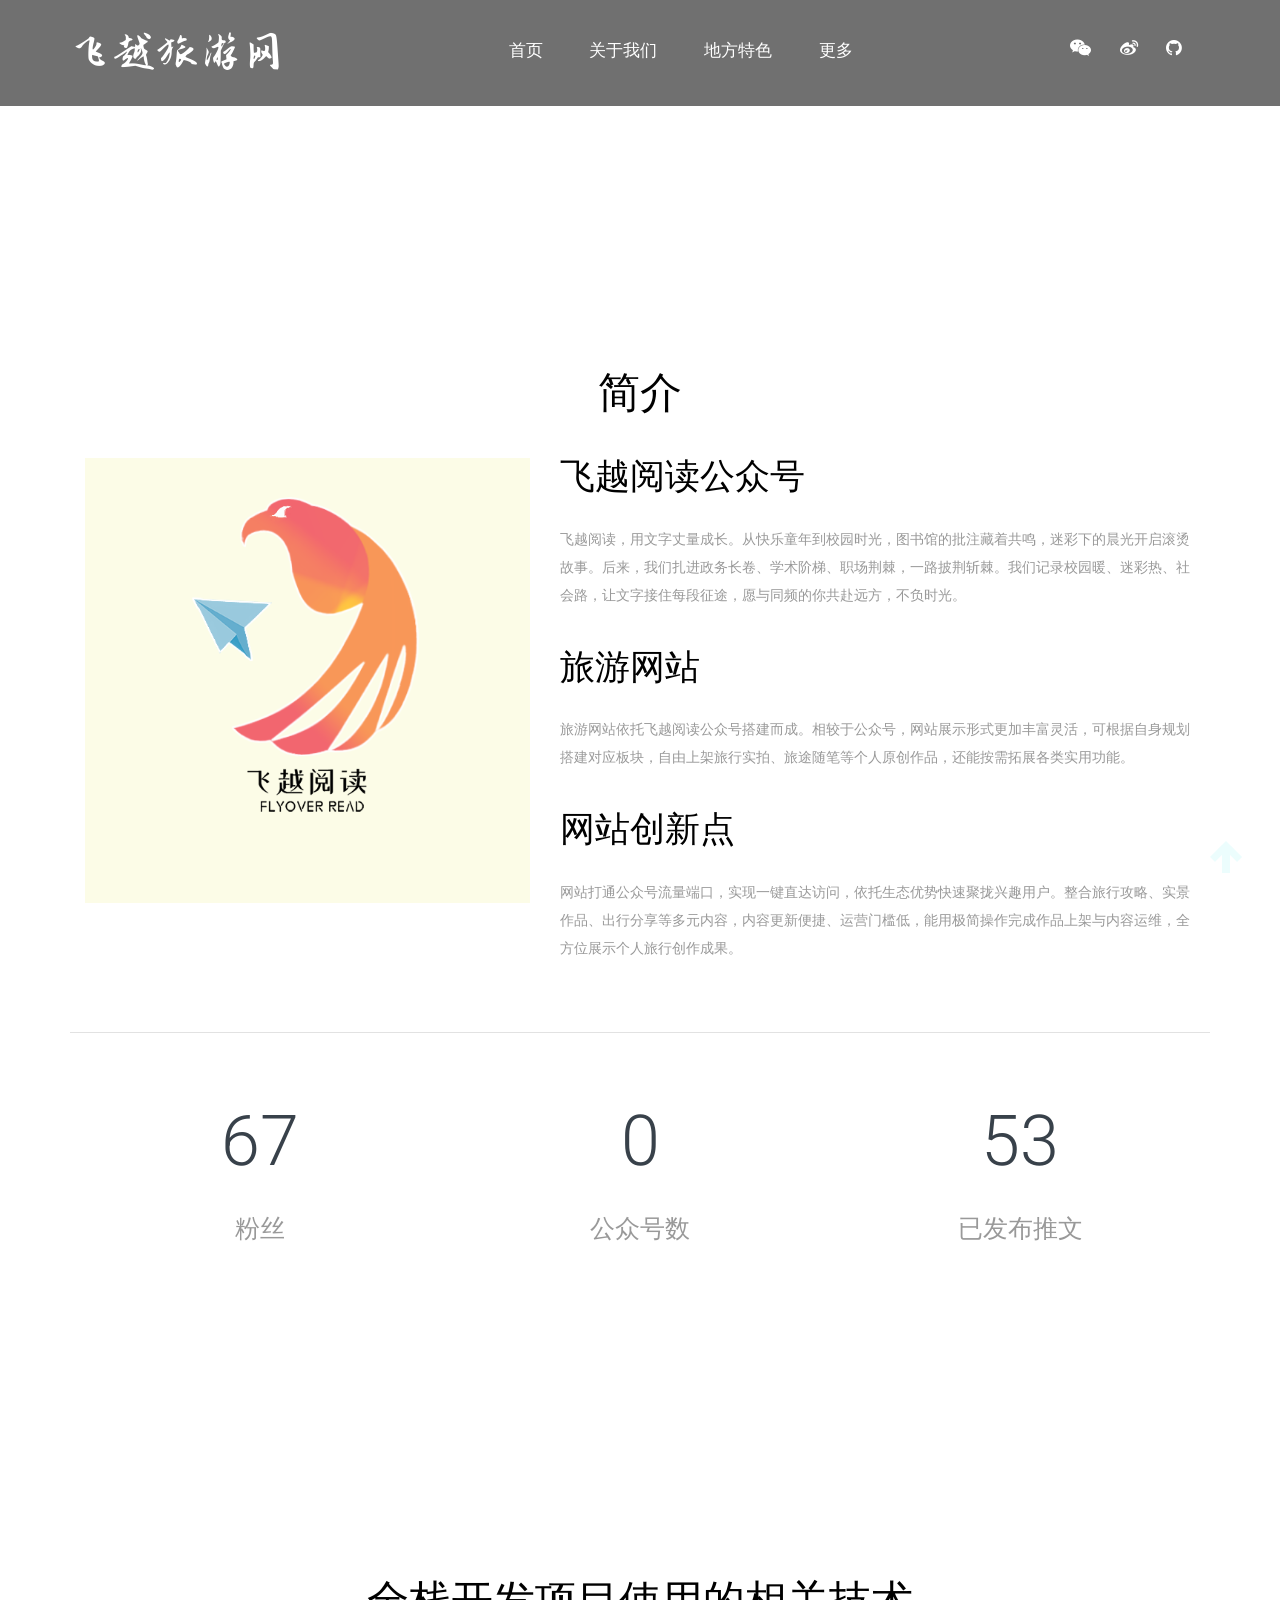
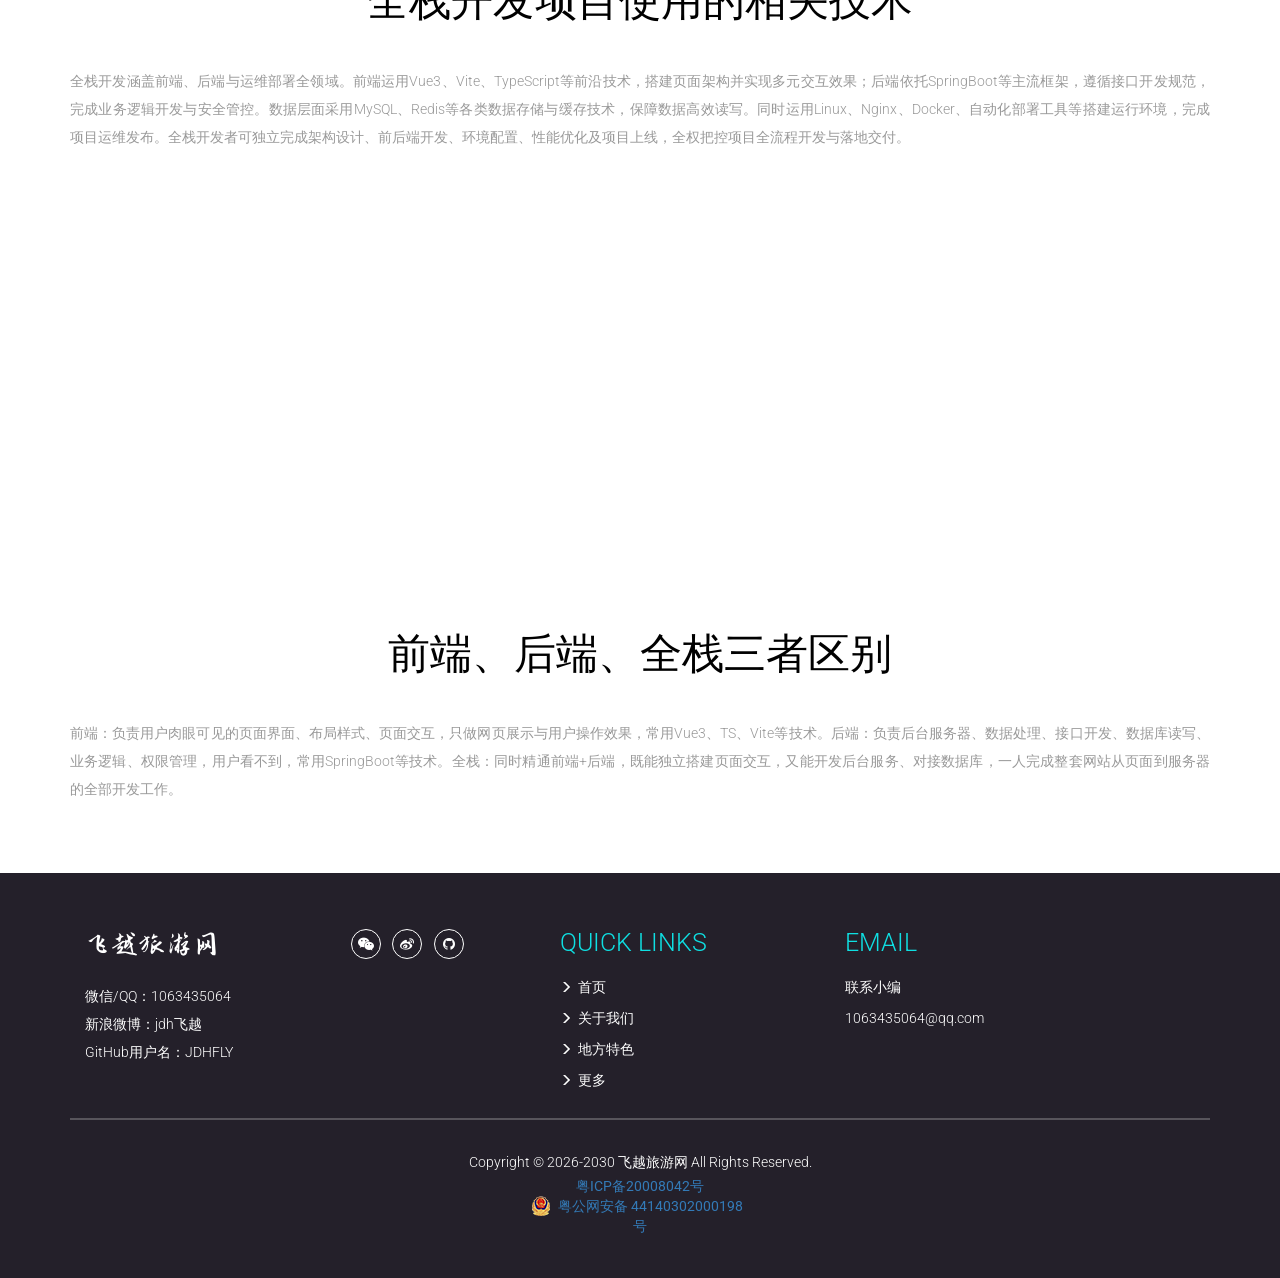
==== commit 5eadf5a7: "更新 HTML 文件" ====
--- a/about.html
+++ b/about.html
@@ -40,7 +40,7 @@
 					<!-- Collect the nav links, forms, and other content for toggling -->
 					<div class="collapse navbar-collapse" id="bs-example-navbar-collapse-1">
 						<ul class="nav navbar-nav navbar-left"> 
-							<li><a href="home.html" class="w3ls-hover">首页</a></li>
+							<li><a href="index.html" class="w3ls-hover">首页</a></li>
 							<li><a href="about.html" class="btn w3ls-hover">关于我们</a></li>   
 							<li><a href="tours.html" class="btn w3ls-hover">地方特色</a></li>
 							<li><a href="more.html" class="btn w3ls-hover">更多</a></li>
@@ -170,7 +170,7 @@
 				<div class="col-md-3 col-sm-3 footer-wthree-grid">
 					<h3>Quick Links</h3>
 					<ul>
-						<li><a href="home.html"><span class="glyphicon glyphicon-menu-right"></span>首页</a></li>
+						<li><a href="index.html"><span class="glyphicon glyphicon-menu-right"></span>首页</a></li>
 						<li><a href="about.html"><span class="glyphicon glyphicon-menu-right"></span>关于我们</a></li> 
 						<li><a href="tours.html"><span class="glyphicon glyphicon-menu-right"></span>地方特色</a></li>
 						<li><a href="more.html"><span class="glyphicon glyphicon-menu-right"></span>更多</a></li>
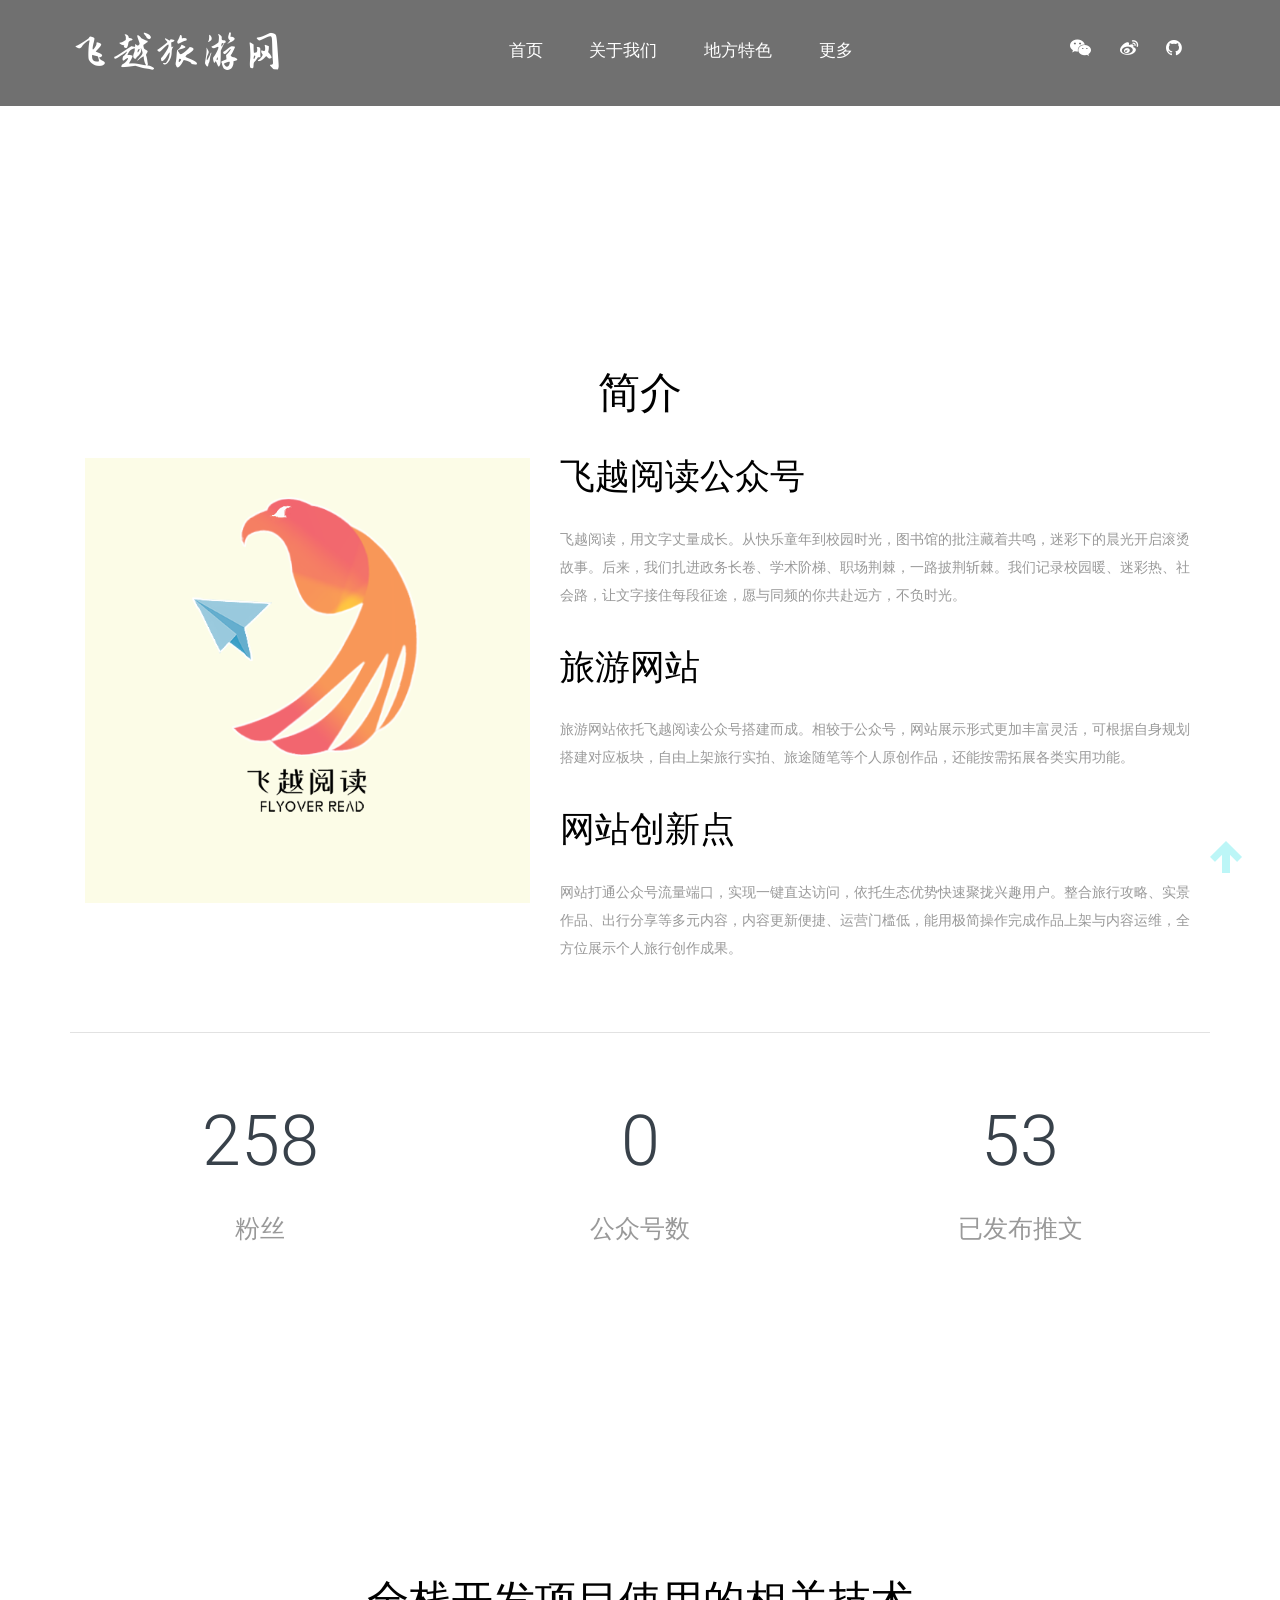
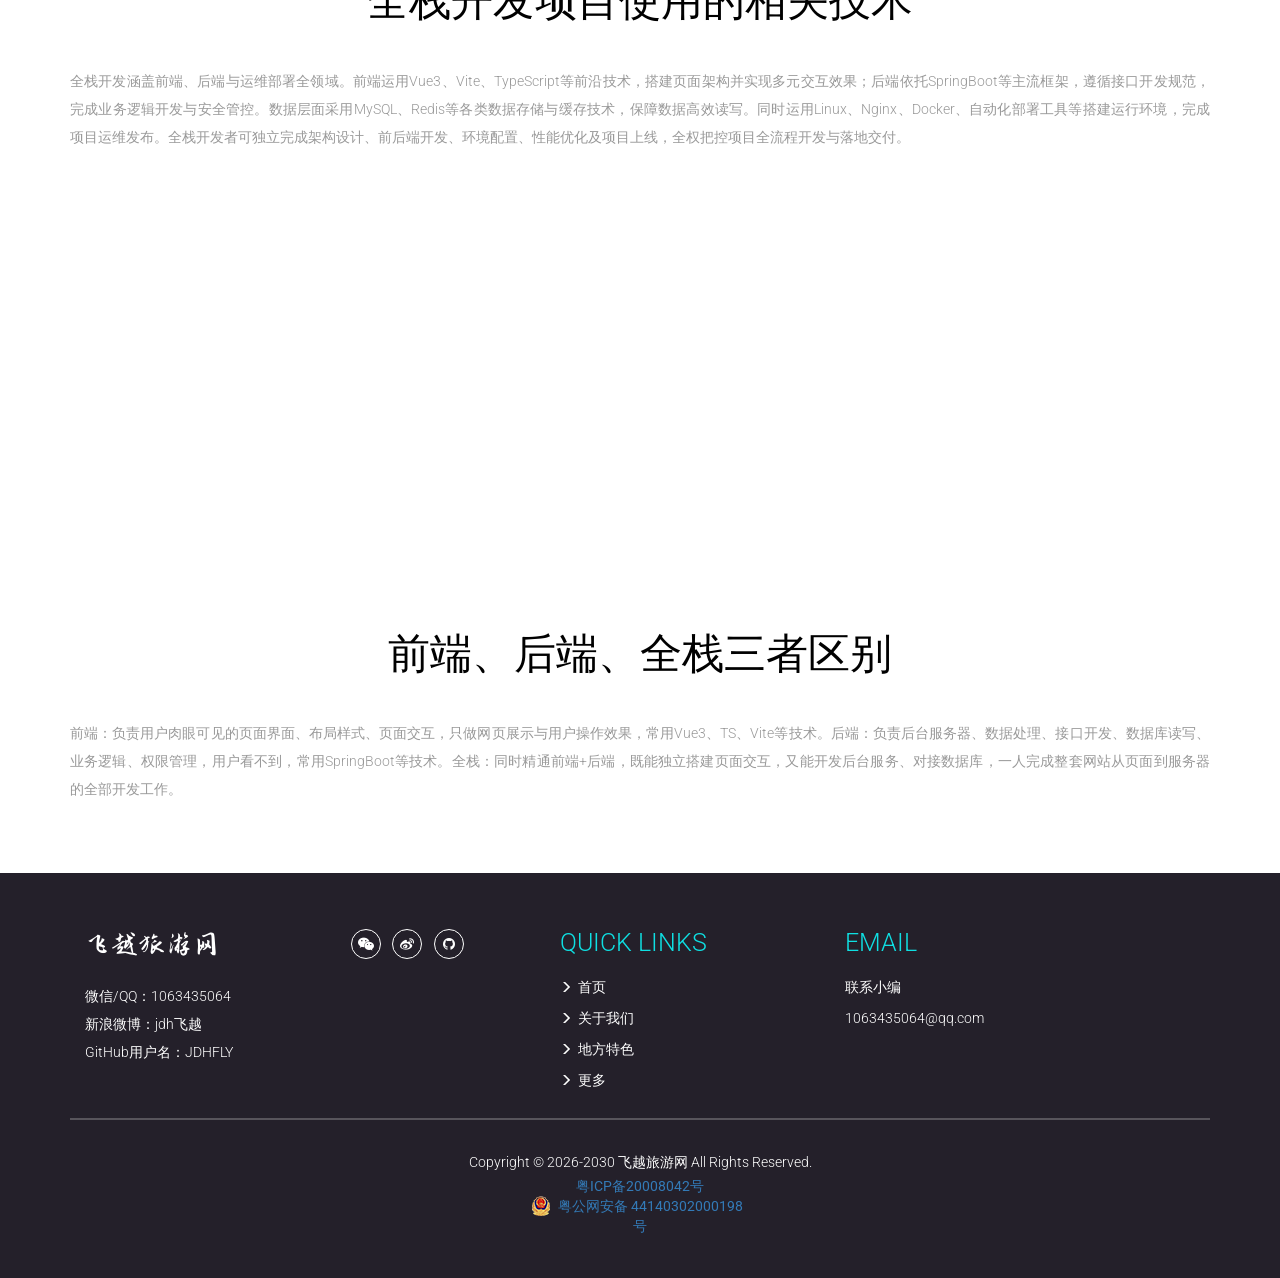
==== commit 2f2fff64: "修改粉丝数" ====
--- a/about.html
+++ b/about.html
@@ -91,7 +91,7 @@
 	<div class="container">
 		<div class="stats welcome"> 
 			<div class="col-xs-4 col-md-4 agileinfo_stats_grid">
-				<h4 class="counter">114</h4>
+				<h4 class="counter">454</h4>
 				<h5>粉丝</h5>
 			</div>
 			<div class="col-xs-4 col-md-4 agileinfo_stats_grid">
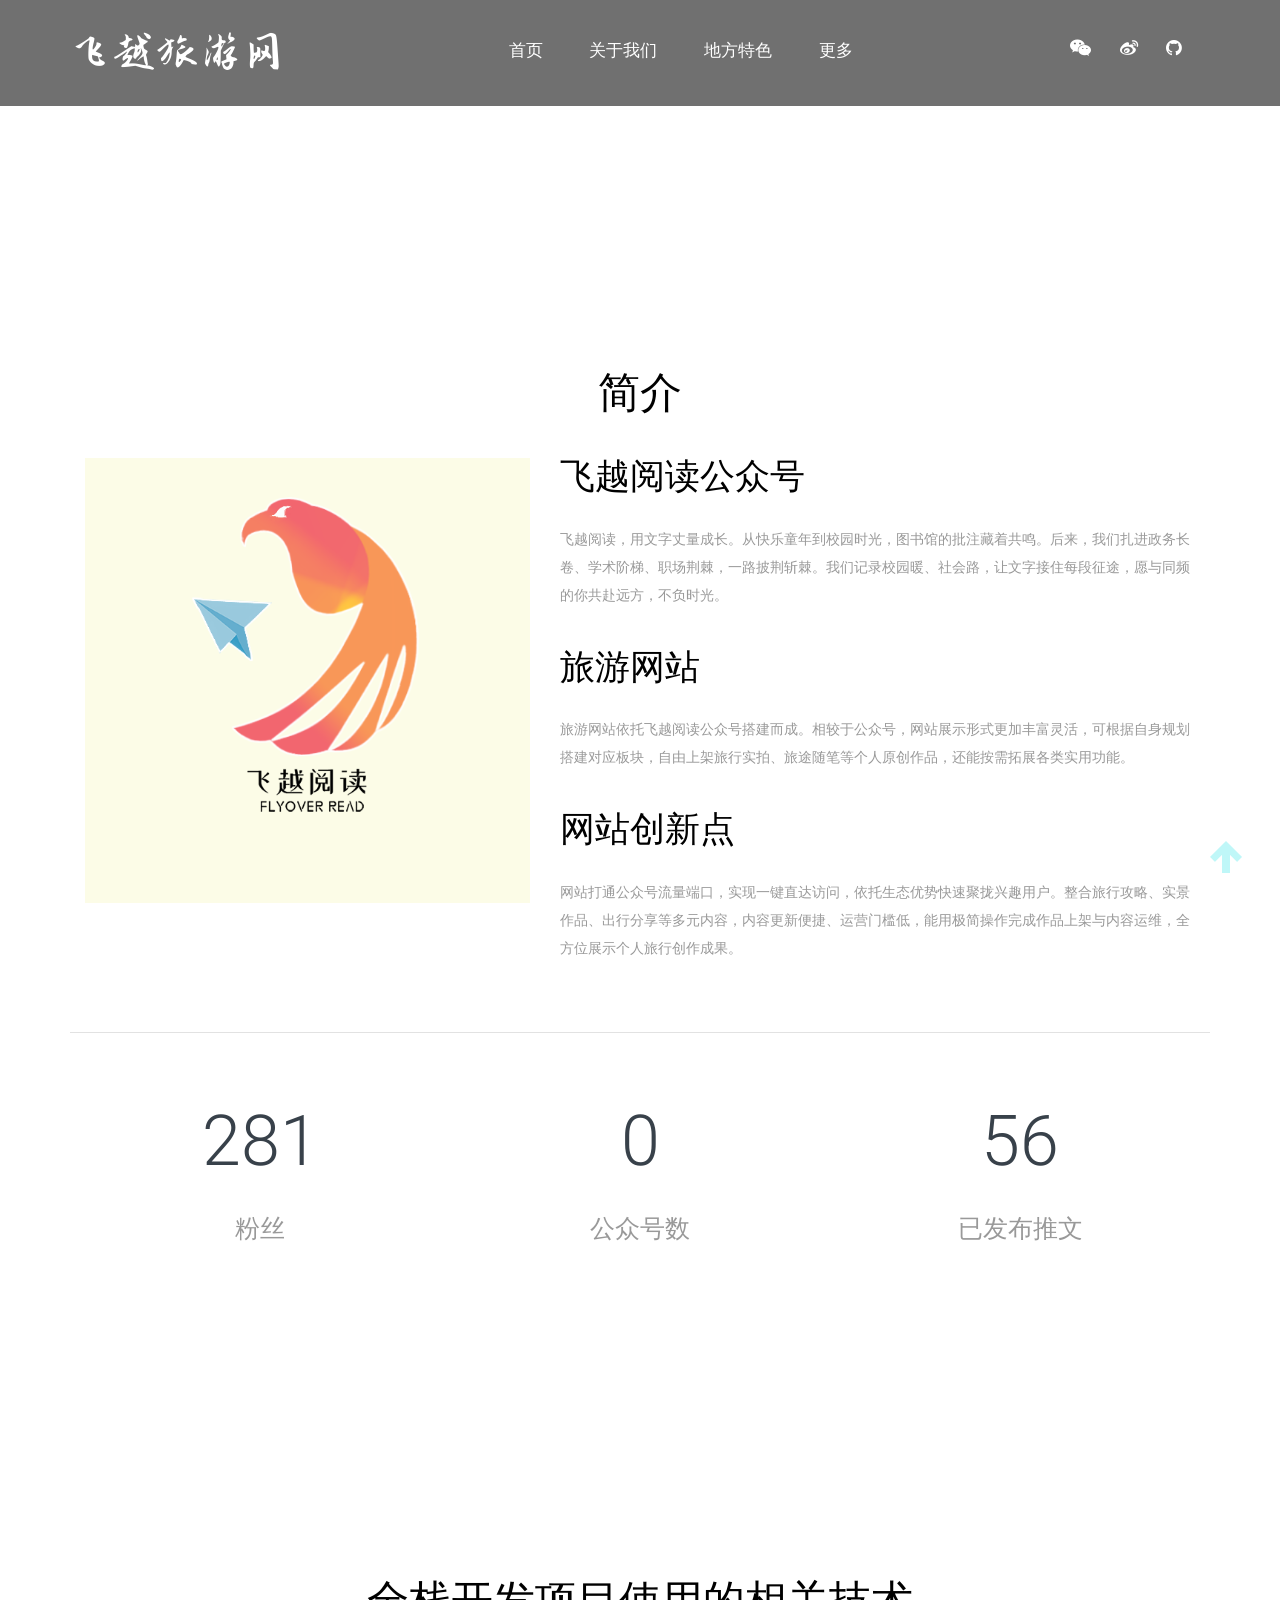
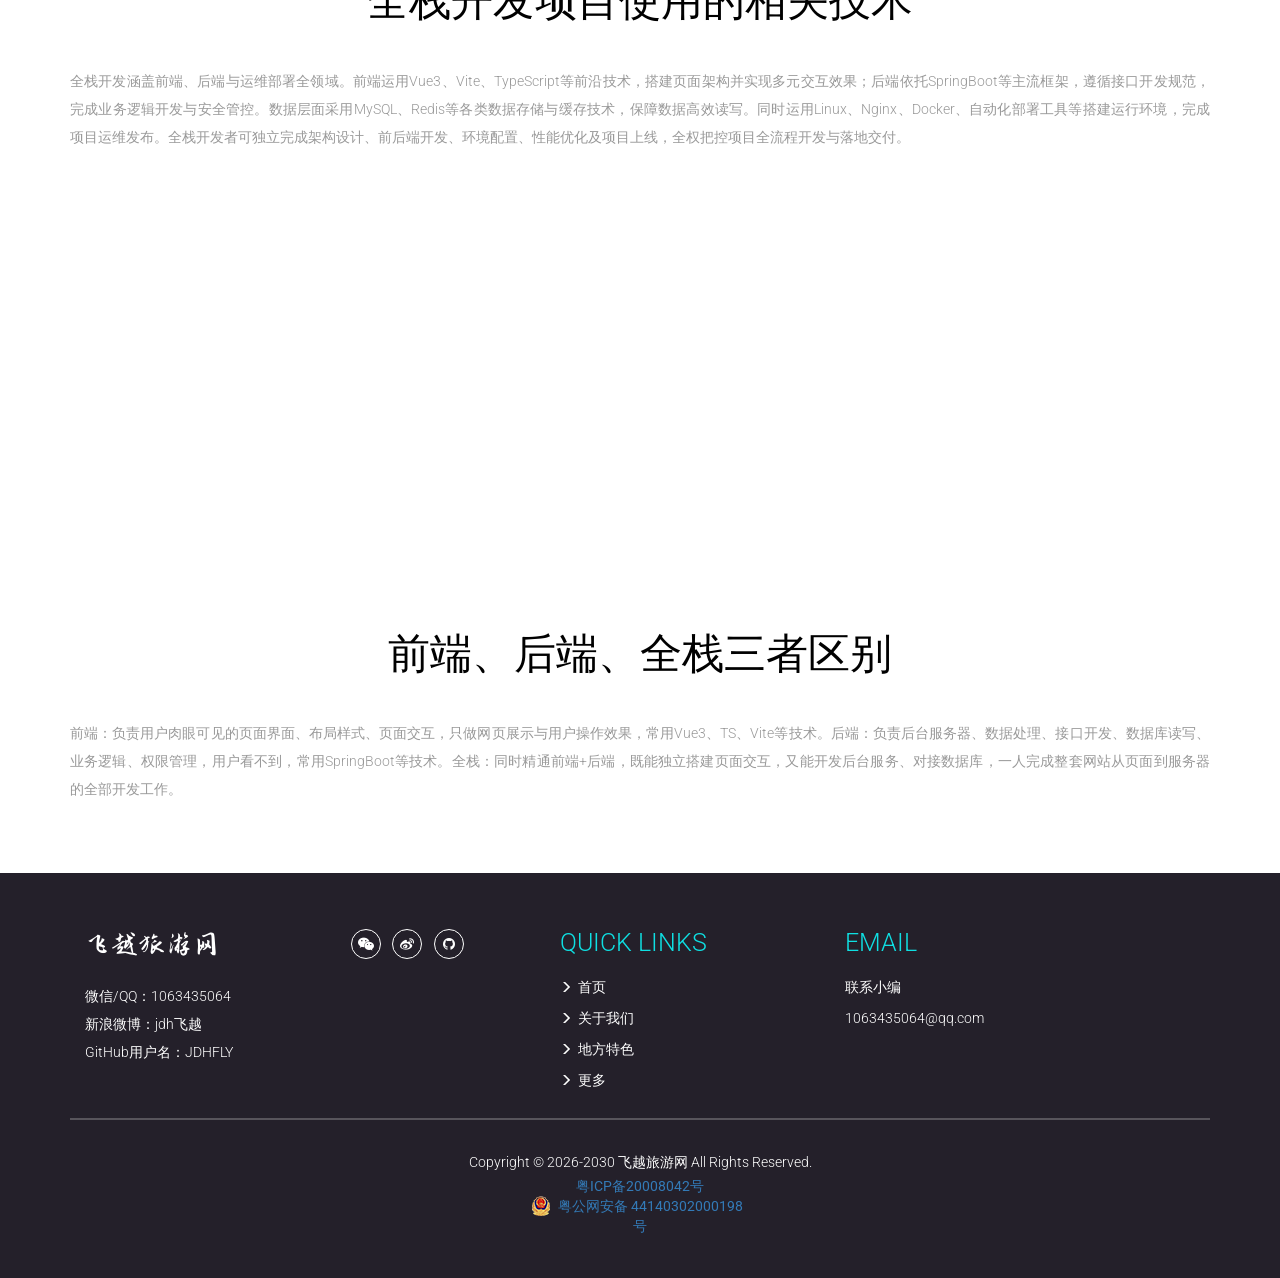
==== commit 899789c3: "修改公众号简介" ====
--- a/about.html
+++ b/about.html
@@ -76,7 +76,7 @@
 				</div>
 				<div class="col-md-7 welcome-w3left">
 					<h4>飞越阅读公众号</h4>
-					<p>飞越阅读，用文字丈量成长。从快乐童年到校园时光，图书馆的批注藏着共鸣，迷彩下的晨光开启滚烫故事。后来，我们扎进政务长卷、学术阶梯、职场荆棘，一路披荆斩棘。我们记录校园暖、迷彩热、社会路，让文字接住每段征途，愿与同频的你共赴远方，不负时光。</p> <br> <br>
+					<p>飞越阅读，用文字丈量成长。从快乐童年到校园时光，图书馆的批注藏着共鸣。后来，我们扎进政务长卷、学术阶梯、职场荆棘，一路披荆斩棘。我们记录校园暖、社会路，让文字接住每段征途，愿与同频的你共赴远方，不负时光。</p> <br> <br>
 					<h4>旅游网站</h4>
 					<p>旅游网站依托飞越阅读公众号搭建而成。相较于公众号，网站展示形式更加丰富灵活，可根据自身规划搭建对应板块，自由上架旅行实拍、旅途随笔等个人原创作品，还能按需拓展各类实用功能。</p>  <br> <br>
                     <h4>网站创新点</h4>
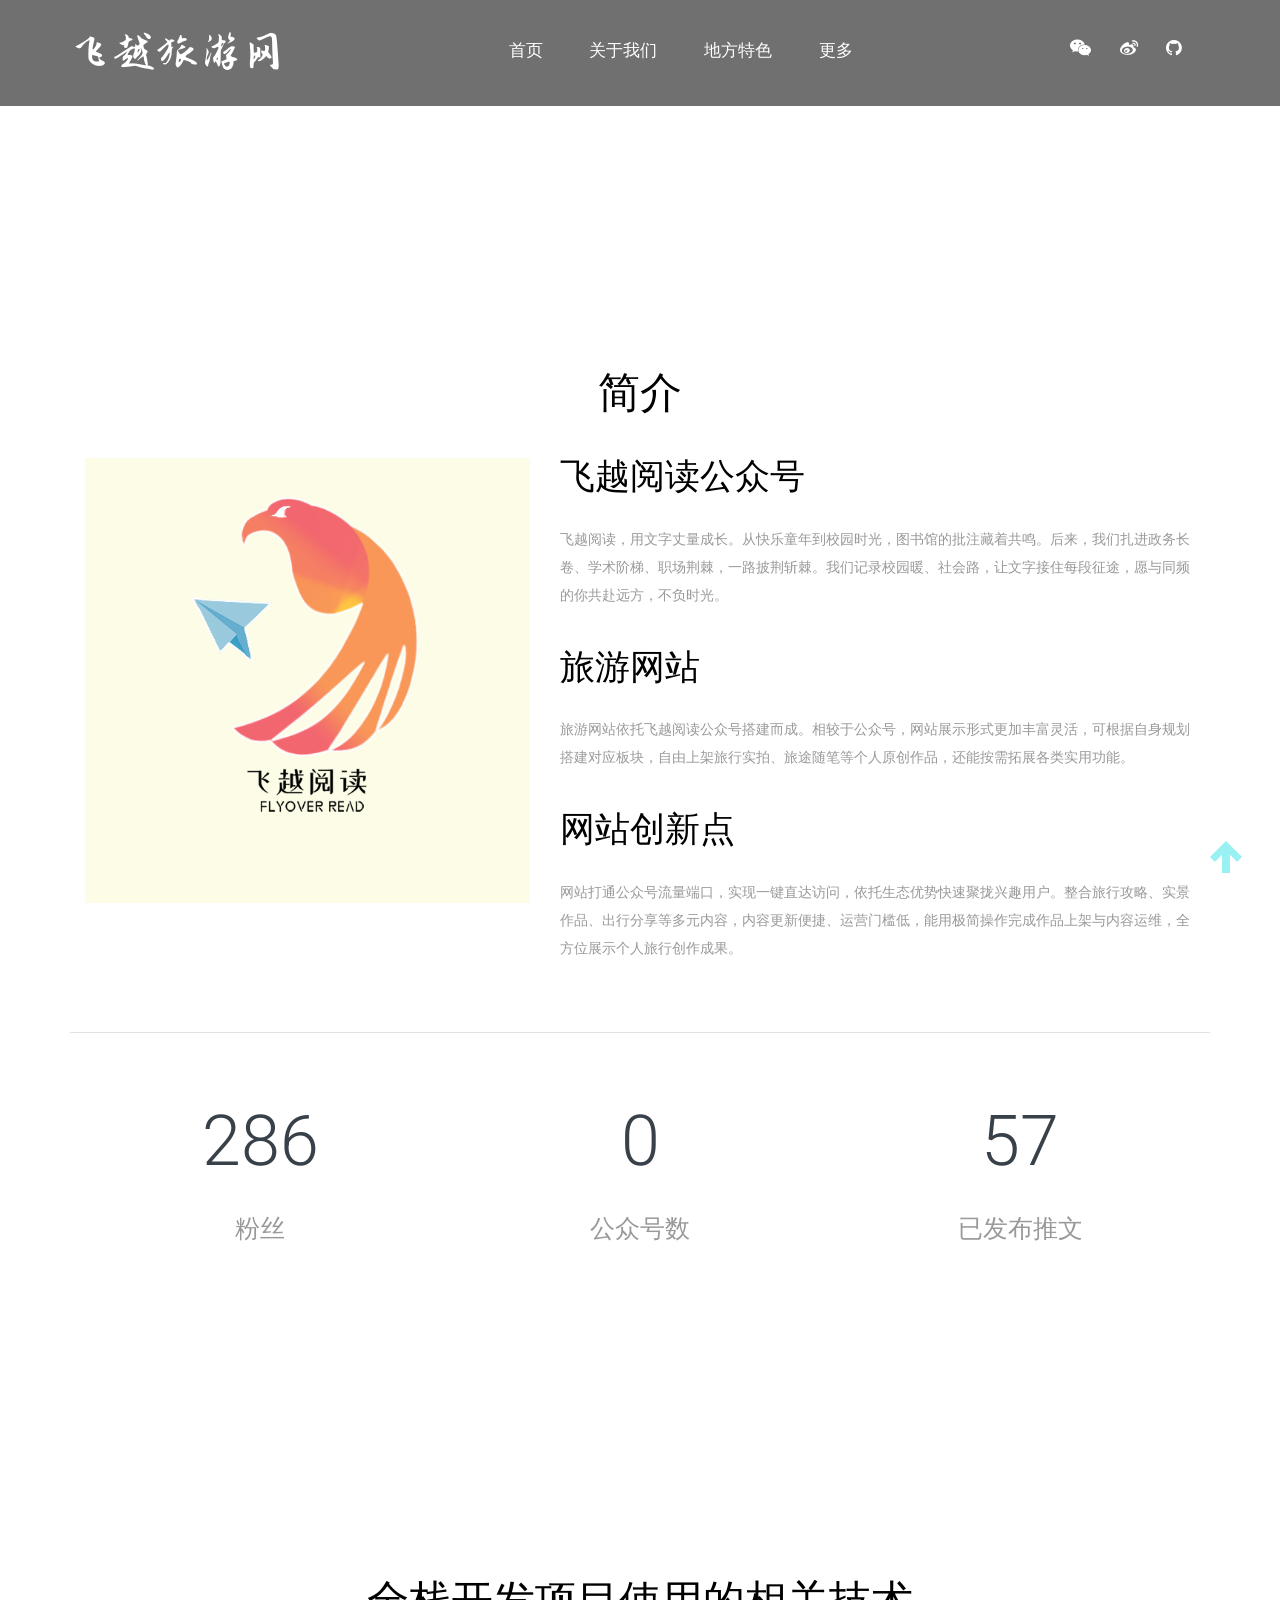
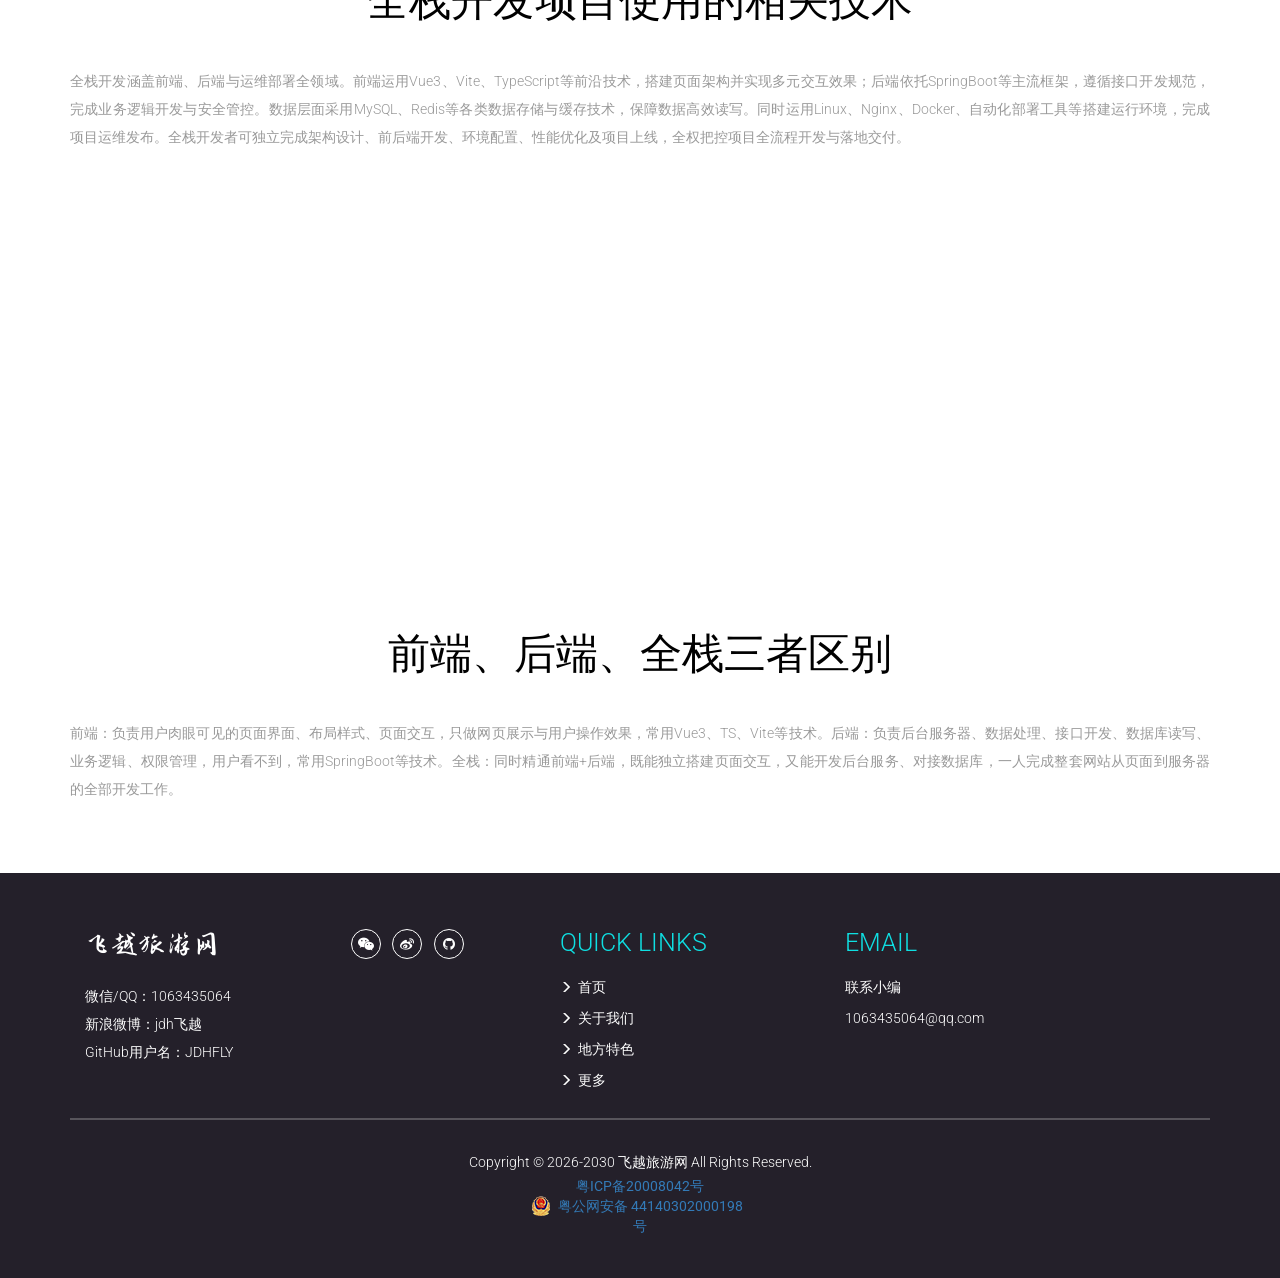
==== commit 395b7bd9: "更新跳转链接" ====
--- a/about.html
+++ b/about.html
@@ -35,7 +35,7 @@
 							<span class="icon-bar"></span>
 							<span class="icon-bar"></span>
 						</button>
-						<h1><a href="home.html" class="logo-maoti">飞越旅游网</a></h1>
+						<h1><a href="index.html" class="logo-maoti">飞越旅游网</a></h1>
 					</div> 
 					<!-- Collect the nav links, forms, and other content for toggling -->
 					<div class="collapse navbar-collapse" id="bs-example-navbar-collapse-1">
@@ -156,7 +156,7 @@
 			<div class="footer-agileinfo"> 
 				<div class="col-md-5 col-sm-5 footer-wthree-grid"> 
 					<div class="agileits-w3layouts-tweets">  
-						<h5><a href="home" class="logo-maoti">飞越旅游网</a></h5> 
+						<h5><a href="index.html" class="logo-maoti">飞越旅游网</a></h5> 
 						<div class="social-icon footerw3ls">
 							<a href="https://wx.qq.com/" class="social-button wechat"><i class="fa fa-wechat"></i></a> 
 							<a href="https://weibo.com/" class="social-button weibo"><i class="fa fa-weibo"></i></a> 
